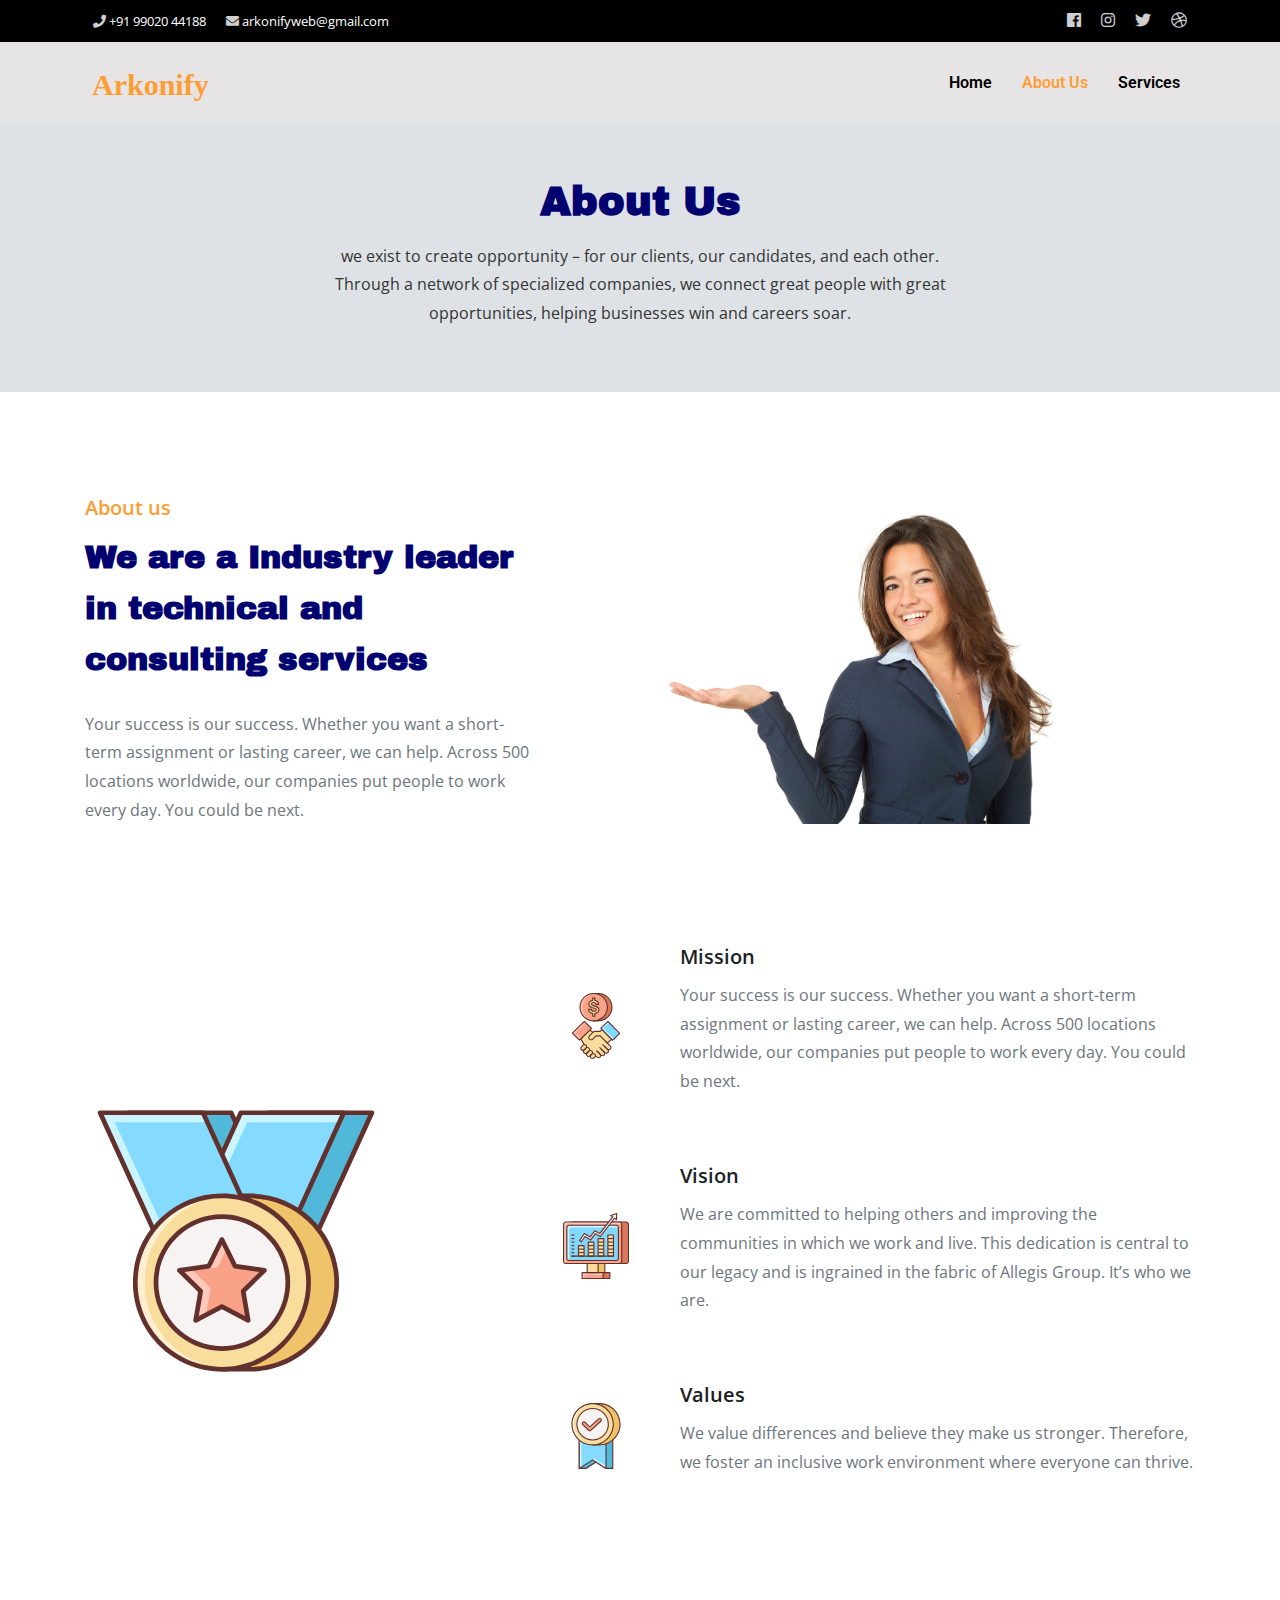
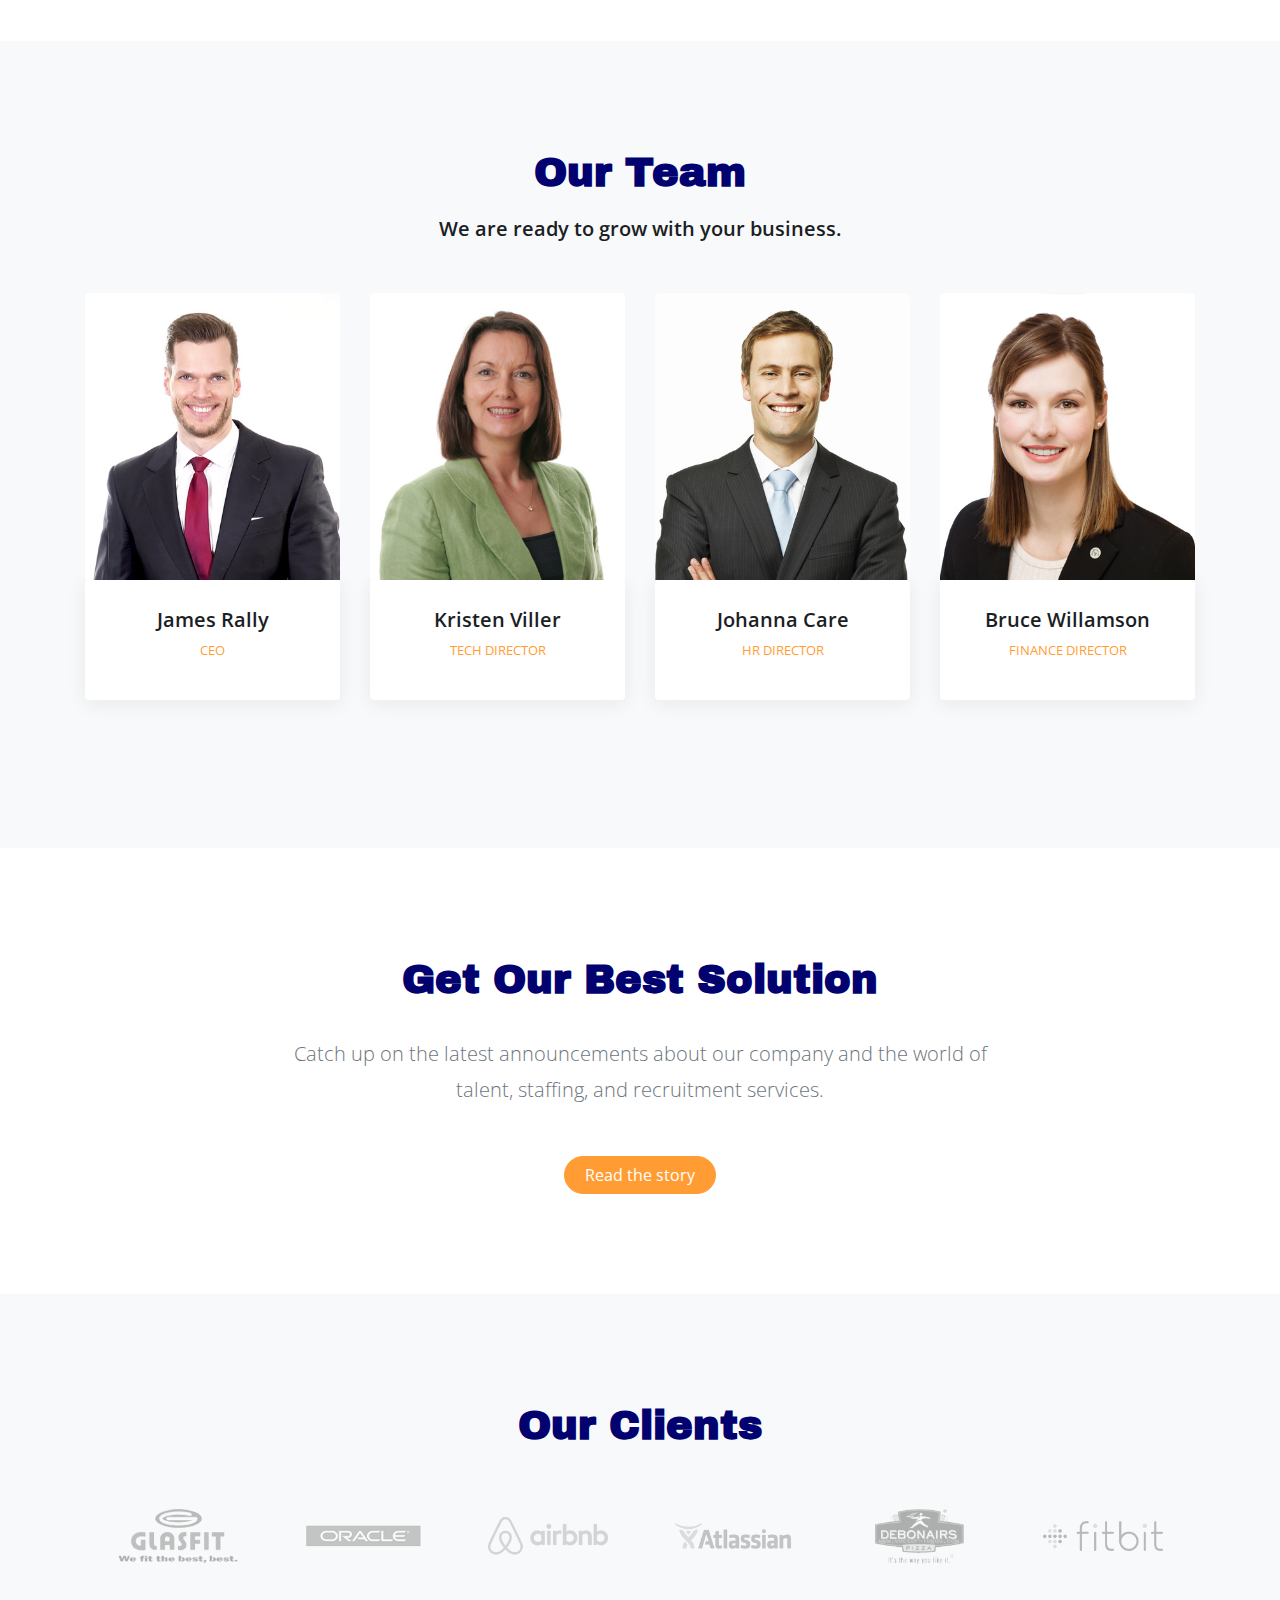
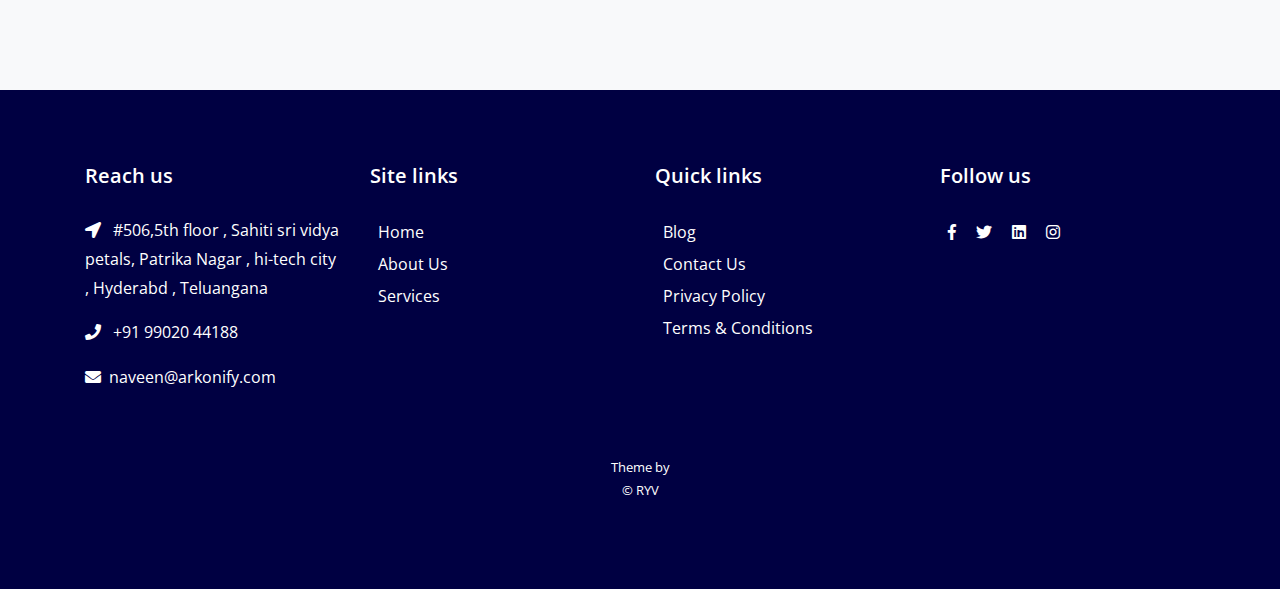
==== about.html @ dc8c07f8 "first-check-DNS" ====
<!DOCTYPE html>
<html lang="en" class="no-js"> 
  <head>
    <title>Arkonify</title>


    <!-- Meta -->
    <meta charset="utf-8"/>
    <meta name="viewport" content="width=device-width, initial-scale=1, shrink-to-fit=no">
    <meta http-equiv="x-ua-compatible" content="ie=edge">

    <!-- Favicon -->
    <link rel="shortcut icon" href="favicon.ico" type="image/x-icon"> 

    <!-- Styles -->
    <link rel="stylesheet" type="text/css" href="assets/vendors/bootstrap/css/bootstrap.min.css"> 
    <link rel="stylesheet" type="text/css" href="assets/vendors/font-awesome/css/fontawesome-all.min.css">
    <link rel="stylesheet" type="text/css" href="assets/vendors/slick-carousel/slick.css">  
	<link href="assets/vendors/ace-responsive-menu/ace-responsive-menu.css" rel="stylesheet" type="text/css" />
	<link href="assets/vendors/aos/aos.css" rel="stylesheet">
	<link rel="stylesheet" type="text/css" href="assets/css/theme.css">
    <link rel="stylesheet" type="text/css" href="assets/css/styles.css">
  </head> 

  <body>
   <div class="hidden-xs hidden-sm nav-top bg-primary py-2">
        <div class="container">
          <div class="row">
            <div class="col-sm-6">
              <div class="nav-top-contact">
                <!-- Social links -->
                <ul class="list-inline text-center text-md-left mb-0">
                  <li class="list-inline-item mx-2" ><i class="fa fa-phone"></i> +91 99020 44188</li>
                  <li class="list-inline-item mx-2" ><i class="fa fa-envelope" aria-hidden="true"></i> arkonifyweb@gmail.com</li>
                </ul>
              </div>
            </div>
            <div class="col-sm-6 text-right">
                 <ul class="list-inline text-center text-md-right mb-0">
				  <li class="list-inline-item mx-2" data-toggle="tooltip" data-placement="top" title="Facebook">
					<a target="_blank" href="https://www.facebook.com">
					  <i class="fab fa-facebook"></i>
					</a>
				  </li>
				  <li class="list-inline-item mx-2" data-toggle="tooltip" data-placement="top" title="Instagram">
					<a target="_blank" href="https://www.instagram.com">
					  <i class="fab fa-instagram"></i>
					</a>
				  </li>
				  <li class="list-inline-item mx-2" data-toggle="tooltip" data-placement="top" title="Twitter">
					<a target="_blank" href="https://twitter.com">
					  <i class="fab fa-twitter"></i>
					</a>
				  </li>
				  <li class="list-inline-item mx-2" data-toggle="tooltip" data-placement="top" title="Dribbble">
					<a target="_blank" href="https://dribbble.com">
					  <i class="fab fa-dribbble"></i>
					</a>
				  </li>
				</ul>
            </div>
          </div>
        </div>
      </div>
    <!-- Header -->
    <header class="main-header"> 
	<div class="container">
			<div class="logo">
					<a href="index.html">
						 <h2><span>Arkonify</span></h2>
					  </a>
				</div> 
			 <!-- Navbar --> 
				<nav class="mainNav">
				<!-- Menu Toggle btn-->
				<div class="menu-toggle">
					<h3>Menu</h3>
					<button type="button" id="menu-btn">
						<span class="icon-bar"></span>
						<span class="icon-bar"></span>
						<span class="icon-bar"></span>
					</button>
				</div>
				<!-- Responsive Menu Structure-->
				<!--Note: declare the Menu style in the data-menu-style="horizontal" (options: horizontal, vertical, accordion) -->
				<ul id="respMenu" class="ace-responsive-menu" data-menu-style="horizontal">
					 <li class="active">
						<a href="index.html"> 
							<span class="title">Home</span>
						</a>
					</li>
					 <li class="menu-active">
						<a href="about.html" class="active"> 
							<span class="title">About Us</span>
						</a>
					</li>
					 <li>
						<a href="services.html"> 
							<span class="title">Services</span>
						</a>
					</li>
					
					
				</ul>
				</nav>   
				</div>
    </header> 
	  <section class="wt-section bg-gray text-center inner-page-header"> 
			<div class="container">
				<div class="row justify-content-md-center align-items-center text-white py-4 py-lg-5">
					<div class="col-md-7">
						<div class="text-center">
							<h1 class="display-sm-4 display-lg-3">About Us</h1> 
							<p class="sub-text">we exist to create opportunity – for our clients, our candidates, and each other. Through a network of specialized companies, we connect great people with great opportunities, helping businesses win and careers soar.</p>
					  </div>
					</div>
				</div>
			</div>
		</section>
    <main role="main"> 
  <div class="wt-section pb-0">
    <div class="container">
        <div class="row justify-content-between align-items-center">
            <div class="col-md-5">
                <h5 class="text-primary">About us</h5>
                <h2 class="mb-4">We are a Industry leader in technical and consulting services</h2>
                <p class="text-muted">Your success is our success. Whether you want a short-term assignment or lasting career, we can help. Across 500 locations worldwide, our companies put people to work every day. You could be next.</p>
            </div>
            <div class="col-md-6">
                <img src="assets/img/intro/img-woman-1.jpg" class="w-75" alt="">
            </div>
        </div>
    </div>
</div> 
	  
     <section class="wt-section">
    <div class="container"> 
        <div class="row justify-content-md-between align-items-center">
		
            <div class="col-md-4 text-center"> 
				  <img src="assets/img/services/7.svg" class="w-100 text-dark pr-5" width="80px" alt=""/>
            </div>
            <div class="col-md-7">
				 <div class="row"> 
					<div class="col-md-12">
						<div class="d-flex mb-md-5 rounded-md justify-content-md-between align-items-center">
							  <img src="assets/img/services/4.svg" class="display-4 text-dark pr-5" width="120px" alt=""/>
							<div>
								<h5 class="mb-2">Mission</h5>
								<p class="text-muted">Your success is our success. Whether you want a short-term assignment or lasting career, we can help. Across 500 locations worldwide, our companies put people to work every day. You could be next.</p> 
							</div>
						</div>
					</div>
					<div class="col-md-12">
						<div class="d-flex mb-md-5 rounded-md justify-content-md-between align-items-center">
							 <img src="assets/img/services/6.svg" class="display-4 text-dark pr-5" width="120px" alt=""/>
							<div>
								<h5 class="mb-2">Vision</h5>
								<p class="text-muted">We are committed to helping others and improving the communities in which we work and live. This dedication is central to our legacy and is ingrained in the fabric of Allegis Group. It’s who we are.</p> 
							</div>
						</div>
					</div> 
					<div class="col-md-12">
						<div class="d-flex mb-md-5 rounded-md justify-content-md-between align-items-center">
							 <img src="assets/img/services/3.svg" class="display-4 text-dark pr-5" width="120px" alt=""/>
							<div>
								<h5 class="mb-2">Values</h5>
								<p class="text-muted">We value differences and believe they make us stronger. Therefore, we foster an inclusive work environment where everyone can thrive.</p> 
							</div>
						</div>
					</div> 
				  </div>
            </div>
        </div>
    </div>
</section>
 
      <section class="bg-light wt-section">
        <div class="container">
          <header class="text-center w-md-50 mx-auto mb-5">
            <h2 class="h1">Our Team</h2>
            <p class="h5">We are ready to grow with your business.</p>
          </header>
 
          <div class="row">
            <div class="col-lg-3 col-sm-6 mb-5"> 
              <figure>
                <img class="w-100 rounded-top" src="assets/img/team/img1.jpg" alt="Image Description"> 
                <div class="wt-box-shadow-sm bg-white text-center rounded p-4">
                  <div class="mb-3">
                    <h5 class="mb-1">James Rally</h5>
                    <small class="d-block font-style-normal text-uppercase text-primary wt-letter-spacing-xs">CEO</small>
                  </div>
                </div> 
              </figure> 
            </div>

            <div class="col-lg-3 col-sm-6 mb-5"> 
              <figure>
                <img class="w-100 rounded-top" src="assets/img/team/img2.jpg" alt="Image Description"> 
                <div class="wt-box-shadow-sm bg-white text-center rounded p-4">
                  <div class="mb-3">
                    <h5 class="mb-1">Kristen Viller</h5>
                    <small class="d-block font-style-normal text-uppercase text-primary wt-letter-spacing-xs">Tech Director</small>
                  </div>
                </div> 
              </figure> 
            </div>

            <div class="col-lg-3 col-sm-6 mb-5"> 
              <figure>
                <img class="w-100 rounded-top" src="assets/img/team/img3.jpg" alt="Image Description">
 
                <div class="wt-box-shadow-sm bg-white text-center rounded p-4">
                  <div class="mb-3">
                    <h5 class="mb-1">Johanna Care</h5>
                    <small class="d-block font-style-normal text-uppercase text-primary wt-letter-spacing-xs">HR Director</small>
                  </div>
                </div> 
              </figure> 
            </div>

            <div class="col-lg-3 col-sm-6 mb-5"> 
              <figure>
                <img class="w-100 rounded-top" src="assets/img/team/img4.jpg" alt="Image Description"> 
                <div class="wt-box-shadow-sm bg-white text-center rounded p-4">
                  <div class="mb-3">
                    <h5 class="mb-1">Bruce Willamson</h5>
                    <small class="d-block font-style-normal text-uppercase text-primary wt-letter-spacing-xs">Finance Director</small>
                  </div>
                </div> 
              </figure> 
            </div>
          </div> 
        </div>
      </section> 
     <section class="wt-section">
    <div class="container">
        <div class="row justify-content-md-center text-center">
            <div class="col-md-8">
                <h1 class="mb-md-4">Get Our Best Solution</h1>
                <p class="lead text-muted">Catch up on the latest announcements about our company and the world of talent, staffing, and recruitment services.
                </p>

                <div class="mt-md-5">
                    <a href="#" class="btn btn-primary btn-pill btn-theme">Read the story</a>
                </div>
            </div>
        </div>
    </div>
</section> 
      <section class="wt-section bg-light">
        <div class="container">
          <header class="text-center w-md-50 mx-auto mb-5">
            <h2 class="h1 mb-0">Our Clients</h2>
          </header>

          <div class="js-clients wt-clients mb-4">
            <div>
              <img class="wt-clients__image" src="assets/img/clients/img1.png" alt="Image Description">
            </div>
            <div>
              <img class="wt-clients__image" src="assets/img/clients/img2.png" alt="Image Description">
            </div>
            <div>
              <img class="wt-clients__image" src="assets/img/clients/img3.png" alt="Image Description">
            </div>
            <div>
              <img class="wt-clients__image" src="assets/img/clients/img4.png" alt="Image Description">
            </div>
            <div>
              <img class="wt-clients__image" src="assets/img/clients/img5.png" alt="Image Description">
            </div>
            <div>
              <img class="wt-clients__image" src="assets/img/clients/img6.png" alt="Image Description">
            </div>
            <div>
              <img class="wt-clients__image" src="assets/img/clients/img7.png" alt="Image Description">
            </div>
            <div>
              <img class="wt-clients__image" src="assets/img/clients/img8.png" alt="Image Description">
            </div>
          </div>
        </div>
      </section> 
    </main>

  
    <!-- Footer --> 
<footer class="wt-section bg-dark main-footer">
<div class="container">
<div class="row">
<div class=" col-sm-4 col-md col-sm-4 col-12 col mb-4">
<h5 class="mb-4">Reach us</h5>
 
<p><i class="fa fa-location-arrow mr-2"></i> #506,5th floor , Sahiti sri vidya petals, Patrika Nagar , hi-tech city , Hyderabd , Teluangana </p>
<p><i class="fa fa-phone mr-2"></i>  +91 99020 44188  </p>
<p><i class="fa fa fa-envelope mr-2"></i>naveen@arkonify.com </p>


</div>


<div class="col-sm-4 col-md  col-6 col mb-4">
<h5 class="mb-4">Site links</h5>

<ul class="list-inline">
<li class="list-block-item mx-2"><a href="#">Home</a></li>
<li class="list-block-item mx-2"><a href="#">About Us</a></li>
<li class="list-block-item mx-2"><a href="#">Services</a></li>
</ul>

</div>


<div class="col-sm-4 col-md  col-6 col mb-4">
<h5 class="mb-4">Quick links</h5>

<ul class="list-inline">
<li class="list-block-item mx-2"><a href="#">Blog</a></li>
<li class="list-block-item mx-2"><a href="#">Contact Us</a></li>
<li class="list-block-item mx-2"><a href="#">Privacy Policy</a></li>
<li class="list-block-item mx-2"><a href="#">Terms & Conditions</a></li>
</ul>

</div>


<div class="col-sm-4 col-md  col-12 col mb-4">
<h5 class="mb-4">Follow us</h5>
<ul class="social_footer_ul list-inline text-left mb-0">
<li class="list-inline-item mx-2"><a href="#"><i class="fab fa-facebook-f"></i></a></li>
<li class="list-inline-item mx-2"><a href="#"><i class="fab fa-twitter"></i></a></li>
<li class="list-inline-item mx-2"><a href="#"><i class="fab fa-linkedin"></i></a></li>
<li class="list-inline-item mx-2"><a href="#"><i class="fab fa-instagram"></i></a></li>
</ul>
</div>
</div>
<div class="row">
<div class="col-md-12 pt-4"> 

<p class="text-center copyrights"><a class="text-white" href="https://yadhuvarshini.wordpress.com">Theme</a> by  <br>© RYV</p>
</div>
</div> 
</div> 
</footer>
    <!-- End Footer --> 
	
    <!-- JS Script Files -->
    <!-- Global Vendor -->
    <script src="assets/vendors/jquery.min.js"></script>
    <script src="assets/vendors/jquery.migrate.min.js"></script>
    <script src="assets/vendors/popper.min.js"></script>
    <script src="assets/vendors/bootstrap/js/bootstrap.min.js"></script>
	<script src="assets/vendors/aos/aos.js"></script>

    <!-- Components Vendor  --> 
    <script src="assets/vendors/slick-carousel/slick.min.js"></script>
	   <script src="assets/vendors/ace-responsive-menu/ace-responsive-menu.js"></script>

    <!--Plugin Initialize-->
    <script src="assets/js/global.js"></script> 
    <script src="assets/vendors/carousel.js"></script>
	
    <!-- END JAVASCRIPTS -->
  </body> 
</html>
---- assets/vendors/ace-responsive-menu/ace-responsive-menu.css ----
/* 
Ace Responsive Menu Plugin
Version: 1.0
Author: Samson Onna
E-mail: samson3d@gmail.com
----------------------------------------*/
/* Import Fonts
----------------------------------------*/
@import url(http://fonts.googleapis.com/css?family=Roboto);

/* Ace Responsive Menu
----------------------------------------*/
a {
    text-shadow: none;
    color: #0d638f;
}
ul {
    margin: 0px;
    padding: 0px;
}
.ace-responsive-menu {
    list-style: none;
    margin: 0;
    padding: 0;
    background: #333;
    float:left;
    width:100%;
    font-family: 'Roboto', sans-serif;
    /* border-bottom: 3px solid #FD5025; */
}
.ace-responsive-menu li{
    list-style: none;
}
.ace-responsive-menu li ul {
    display:none;
}
.ace-responsive-menu > li {
    display: block;
    margin: 0;
    padding: 0;
    border: 0px;
    float: left;
}
.ace-responsive-menu li a {
        color:#c0c0c0;
}
.ace-responsive-menu > li > a {
    display: block;
    position: relative;
    margin: 0;
    border: 0px;
    padding: 18px 20px 18px 12px;
    text-decoration: none;
    font-size: 15px;
    font-weight: 300;
    color: #c0c0c0;
}
.ace-responsive-menu li a i {
    padding-right: 5px;
    color: #FF5737;
}
.ace-responsive-menu > li > a i {
    font-size: 16px;
    text-shadow: none;
    color: #FF5737;
}
.ace-responsive-menu li ul.sub-menu li a i {
    padding-right: 10px;
}
.ace-responsive-menu li.menu-active > a {
    background: #272727;
    color:#fff;
}
.ace-responsive-menu li .menu-active {
    position: relative;
}
.ace-responsive-menu > li > a > .arrow:before {  
    margin-left: 15px;
    display: inline;
    font-size: 16px;
    font-family: FontAwesome;
    height: auto;
    content: " \276F";
    font-weight: 300;
    text-shadow: none;
    width: 10px;
    display: inline-block;
	transform: rotate(90deg);
}
.ace-responsive-menu li ul.sub-menu li > a > .arrow:before {
    content: "\f105" !important;
}
.ace-responsive-menu > li > ul.sub-menu {
    display: none;
    list-style: none;
    clear: both;
    margin: 0;
    position: absolute;
    z-index: 999;
}
.ace-responsive-menu li ul.sub-menu {
    background: #333;
}
.ace-responsive-menu li ul.sub-menu > li {
    width: 185px;
}
.ace-responsive-menu li ul.sub-menu li a {
    display: block;
    margin: 0px 0px;
    padding: 12px 20px 12px 15px;
    text-decoration: none;
    font-size: 13px;
    font-weight: normal;
    background: none;
}
.ace-responsive-menu > li > ul.sub-menu > li {
    position: relative;
}
.ace-responsive-menu > li > ul.sub-menu > li ul.sub-menu {
    position: absolute;
    left: 185px;
    top: 0px;
    display: none;
    list-style: none;
}
.ace-responsive-menu > li > ul.sub-menu > li ul.sub-menu > li ul.sub-menu {
    position: absolute;
    left: 185px;
    top: 0px;
    display: none;
    list-style: none;
}
.ace-responsive-menu > li > ul.sub-menu li > a > .arrow:before {
    float: right;
    margin-top: 1px;
    margin-right: 0px;
    display: inline;
    font-size: 16px;
    font-family: FontAwesome;
    height: auto;
    content: "\f104";
    font-weight: 300;
    text-shadow: none;
}

/* Menu Toggle Btn
----------------------------------------*/
.menu-toggle {
    display: none;
    float: left;
    width: 100%;
    background: #333;
}
.menu-toggle h3 {
    float: left;
    color: #FFF;
    padding: 0px 10px;
    font-weight: 600;
    font-size: 16px;
}
.menu-toggle .icon-bar {
    display: block !important;
    width: 18px;
    height: 2px;
    background-color: #F5F5F5 !important;
    -webkit-border-radius: 1px;
    -moz-border-radius: 1px;
    border-radius: 1px;
    -webkit-box-shadow: 0 1px 0 rgba(0, 0, 0, 0.25);
    -moz-box-shadow: 0 1px 0 rgba(0, 0, 0, 0.25);
    box-shadow: 0 1px 0 rgba(0, 0, 0, 0.25);
    margin: 3px;
}
.menu-toggle .icon-bar:hover {
    background-color: #F5F5F5 !important;
}
.menu-toggle #menu-btn {
    float: right;
    background: #202020;
    border: 1px solid #0C0C0C;
    padding: 8px;
    border-radius: 5px;
    cursor: pointer;
    margin: 10px;
}
.hide-menu {
    display: none;
}


/* Accordion Menu Styles
----------------------------------------*/

ul[data-menu-style="accordion"] {
    width: 250px;
}
ul[data-menu-style="accordion"] > li {    
    display: block;
    margin: 0;
    padding: 0;
    border: 0px;
    float: none !important;
}
ul[data-menu-style="accordion"] > li:first-child {
    border-top: 2px solid #FD5025;
}
ul[data-menu-style="accordion"] li ul.sub-menu > li {
    width: 100%;
}
ul[data-menu-style="accordion"] > li > a > .arrow:before {
    float: right;
    content: "\f105";
}
ul[data-menu-style="accordion"] li.menu-active > a > .arrow:before {
    content: "\f107" !important;
}
ul[data-menu-style="accordion"] > li > ul.sub-menu {
    position: static;
}
ul[data-menu-style="accordion"] > li > a i {
    padding-right: 10px;
    color: #FF5737;
}
ul[data-menu-style="accordion"] > li > ul.sub-menu > li ul.sub-menu {
    position: static;
}
ul[data-menu-style="accordion"] > li > ul.sub-menu > li ul.sub-menu > li ul.sub-menu {
    position: static;
}
ul[data-menu-style="accordion"] > li {
    border-bottom: 1px solid #242424;
}
ul[data-menu-style="accordion"] li a:hover {
    background: #272727 !important;
}
ul[data-menu-style="accordion"] ul.sub-menu li.menu-active > a > .arrow:before {
    content: "\f107" !important;
}

/* Vertical Menu Styles
----------------------------------------*/

ul[data-menu-style="vertical"] {
    width: 200px;
}
ul[data-menu-style="vertical"] > li {
    float: none;
}
ul[data-menu-style="vertical"] > li:first-child {
    border-top: 2px solid #FD5025;
}
ul[data-menu-style="vertical"] li ul.sub-menu > li {
    width: 100%;
}
ul[data-menu-style="vertical"] > li > a > .arrow:before {
    float: right;
    content: "\f105";
}
ul[data-menu-style="vertical"] > li.menu-active {
position:relative;
}
ul[data-menu-style="vertical"] > li > ul.sub-menu {
    position: absolute;
    left:200px;
    top:0px;
    width:200px;
}
ul[data-menu-style="vertical"] > li > a i {
    padding-right: 10px;
    color: #FF5737;
}
ul[data-menu-style="vertical"]> li > ul.sub-menu > li ul.sub-menu {
    position: absolute;
    width:200px;
    left: 200px;
}
ul[data-menu-style="vertical"] > li > ul.sub-menu > li ul.sub-menu > li ul.sub-menu {
    position: absolute;
    width:200px;
    left: 200px;
}
ul[data-menu-style="vertical"] > li {
    border-bottom: 1px solid #242424;
}
ul[data-menu-style="vertical"] li a:hover {
    background: #272727 !important;
}

/* Responsive Menu Styles
----------------------------------------*/
/*Note: change the max-width asper your requirment and change the same in aceResponsiveMenu({resizeWidth: "768" }) function*/

@media screen and (max-width: 768px) {
    .demo {
		width:96%;
		padding:2%;
    }
    ul[data-menu-style="vertical"] , ul[data-menu-style="accordion"],
    ul[data-menu-style="vertical"] li ul.sub-menu {
        width: 100% !important;
    } 
    .ace-responsive-menu {
        float: left;
        width:100%;
    }
    .ace-responsive-menu > li {
        border-bottom: 1px solid #242424;
       float: none;
    }   
    .ace-responsive-menu li a:hover {
        background: #272727 !important;
    }
    .ace-responsive-menu > li:first-child {
        border-top: 2px solid #FD5025;
    }    
    .ace-responsive-menu > li > a i {
        padding-right: 10px;
        color: #FF5737;
    }
    .ace-responsive-menu > li > a > .arrow:before {
        float: right;
         content: " \276F";
		font-weight: 300;
		text-shadow: none;
		width: 10px;
		display: inline-block;
		transform: rotate(90deg);
    }
    li.menu-active > a > .arrow:before {
    content: " \276F";
    font-weight: 300;
    text-shadow: none;
    width: 10px;
    display: inline-block;
	transform: rotate(90deg);
    }
    .ace-responsive-menu li ul.sub-menu > li {
        width: 100%;
    }
    .ace-responsive-menu li ul.sub-menu li ul.sub-menu li a
        {
        padding-left: 30px;
    }  
    .ace-responsive-menu li ul.sub-menu li ul.sub-menu li ul.sub-menu li a 
       {
        padding-left: 50px;
    }  
    .ace-responsive-menu > li > ul.sub-menu {
        position: static;
    }
    .ace-responsive-menu > li > ul.sub-menu > li ul.sub-menu {
        position: static;
    }
    .ace-responsive-menu > li > ul.sub-menu > li ul.sub-menu > li ul.sub-menu {
        position: static;
    }
    .ace-responsive-menu li ul.sub-menu li.menu-active > a > .arrow:before {
          content: " \276F";
    font-weight: 300;
    text-shadow: none;
    width: 10px;
    display: inline-block;
	transform: rotate(90deg);
    }
}
---- assets/css/theme.css ----
@import url('https://fonts.googleapis.com/css?family=Open+Sans&display=swap');
@import url('https://fonts.googleapis.com/css?family=Arvo&display=swap'); 

h1, h2{ 
	font-family: 'Arvo', serif; 
	font-weight:bolder;
}

html {
  font-size: 1rem;
}

body {
  font-weight: 400;
  font-size: 1rem;
  font-family: "Open Sans", sans-serif;
  line-height: 1.6;
  color: #1b1e24;
  -webkit-font-smoothing: antialiased;
  -moz-osx-font-smoothing: grayscale;
  -moz-font-feature-settings: "liga", "kern";
  text-rendering: optimizelegibility;
}

a {
  color: #007bff;
}

a:hover {
  color: #007bff;
}

a:focus {
  outline: none;
}

p {
  line-height: 1.8;
}

figure {
  margin-bottom: 0;
}

hr {
  border-color: #e6e7e9;
}

[role=button] {
  cursor: pointer;
}

/*------------------------------------
  Headings
------------------------------------*/
.h1, .h2, .h3, .h4, .h5, .h6, .h7,
h1, h2, h3, h4, h5, h6 {
  line-height: 1.6;
  font-weight:600;
}

/*------------------------------------
  Highlight Color
------------------------------------*/
::-moz-selection {
  color: #fff;
  background-color: #007bff;
}

::selection {
  color: #fff;
  background-color: #007bff;
}

.bg-primary ::-moz-selection {
  color: #007bff;
  background-color: #fff;
}

.bg-primary ::selection {
  color: #007bff;
  background-color: #fff;
}
 
header.main-header {
    background: rgb(230, 228, 228);
    float: left;
    width: 100%;
    position:relative;
}

.logo{
	float:left;
	font-size: 30px;
    color: #222;
}
.mainNav{
	float:right;
	display:inline-block;
}
.mainNav ul{
	background:transparent;
	margin-bottom: -1px;
}
.mainNav ul li a{
	color: #000;
	display: block;
	font-size: 16px;
	padding: 31px 15px;
	text-transform: capitalize;
	font-weight: 600;
	line-height: normal;
}
.mainNav li a:hover, .mainNav li.menu-active > a {
    background: transparent;
    color: #ff9d34;
}
.mainNav li ul.sub-menu {
    background: #014073;
}
.mainNav li ul.sub-menu li a {
    display: block;
    margin: 0px 0px;
    padding: 14px 16px;
    text-decoration: none;
    font-size: 16px;
    font-weight: normal;
    background: none;
}
.menu-toggle{ 
	background: none;
	float:right;
	    margin: 15px 0;
			padding:0;
}
.menu-toggle h3{
	display:none !important;
	background: none;
}
.menu-toggle #menu-btn{

}
.mainNav ul li a ul li a {
    color: #333;
    display: block;
    font-size: 15px;
    padding: 13px 15px;
    text-transform: capitalize;
    font-weight: 600;
}
.main-footer{
	padding:70px 0 !important;
	background-color: #000042 !important;
	color: #fff;
}
.menu-toggle #menu-btn {
    float: right;
    background: transparent;
    border: 0;
    padding: 8px;
    border-radius: 5px;
    cursor: pointer;
    margin: 10px;
}
@media screen and (max-width: 768px){
.ace-responsive-menu > li:first-child {
    border-top: 0;
}
.mainNav ul li a{
    font-size: 14px;
    padding: 12px 24px;
}
.ace-responsive-menu {
    float: left;
    width: 100%;
    position: absolute;
    top: 83px;
    left: 0;
    right: 0;
    background: #014073 !important;
    z-index: 999;
}
.ace-responsive-menu > li {
    border-bottom: 0;
    float: none;
}
}
/*----------------------------------
  Alerts
------------------------------------*/
.alert_icon {
  font-size: 1.25rem;
}
.alert_close {
  padding: 0;
  line-height: 1.3;
  opacity: .7;
  background: none;
  border: none;
  cursor: pointer;
  font-size: 1.625rem;
  transition: all .3s;
}
.alert_close-light {
  color: #fff;
}
.alert_close-dark {
  color: #1b1e24;
}
.alert_close:hover {
  opacity: 1;
}
.alert_close:focus {
  outline: 0 none;
  box-shadow: none;
}

/*----------------------------------
  Background Arrow
------------------------------------*/
.wt-bg-arrow-wrapper {
  position: relative;
}

.wt-bg-arrow-bottom::before {
  position: absolute;
  content: "";
  left: 50%;
  margin-left: -20px;
  bottom: -25px;
  border-style: solid;
  border-width: 25px 20px 0 20px;
  border-color: #fff transparent transparent transparent;
  z-index: 3;
}
img.wt-block-image {
    -o-object-fit: cover;  
    object-fit: cover;
} 
.wt-block-image:not([class*=absolute]) {
    position: absolute;
}
.wt-block-image {
    z-index: 0;
    top: 0;
    left: 0;
    width: 100%;
    height: 100%;
	 position: absolute;
	     background-size: cover;
}
.bg-overlay, .hero-img {
    position: absolute;
    top: 0;
    right: 0;
    bottom: 0;
    left: 0;
}
.hero-img {
    background-repeat: no-repeat;
    background-position: 50%;
    background-size: cover;
}

.inner-page{
    background: #006bdf;
}
footer{
	color:#bdbdbd;
}
footer a{
	color:#8e8e8e;
}
.btn-outline-dark {
    color: #6f7173;
    border-color: #b8b8b8;
}
/*----------------------------------
  Avatars
------------------------------------*/
.wt-avatar {
  border: solid 3px #fff;
}

/*----------------------------------
  Border Radius
------------------------------------*/
.rounded-md {
  border-radius: .625rem;
}

/*----------------------------------
  Buttons
------------------------------------*/
.btn {
  cursor: pointer;
  transition: .2s ease;
}

.btn.focus,
.btn:focus .btn.active:focus, .btn:active:focus {
  outline: 0 none;
  box-shadow: none;
  border-color: transparent;
}

.btn-circle {
  border-radius: 100%;
  padding: 0;
  width: 2.625rem;
  height: 2.625rem;
  line-height: 2.625rem;
}

.btn-circle.btn-sm {
  width: 1.9375rem;
  height: 1.9375rem;
  line-height: 1.9375rem;
}

.btn-circle.btn-lg {
  width: 3.25rem;
  height: 3.25rem;
  line-height: 3.25rem;
}

.btn-pill {
  border-radius: 6.25rem;
  padding-left: 1.25rem;
  padding-right: 1.25rem;
}

.btn-pill.btn-sm {
  padding-left: 0.9375rem;
  padding-right: 0.9375rem;
}

.btn-pill.btn-lg {
  padding-left: 1.5625rem;
  padding-right: 1.5625rem;
}

.btn-link {
  color: #007bff;
}

.btn-link:hover {
  color: #007bff;
}

/*----------------------------------
  Carousell
------------------------------------*/
.carousel-control-size {
  font-size: 2rem;
}

/*----------------------------------
  Forms
------------------------------------*/
/* Form Lable States */
.is-valid .form-label-text {
  color: #0dd157;
}

.is-invalid .form-label-text {
  color: #fb4143;
}

.is-disabled .form-label-text {
  color: #8f95a0;
}

/* Form Pilled Shape */
.form--pill {
  border-radius: 6.25rem;
  padding-left: 1rem;
  padding-right: 1rem;
}

/* Forms Icon */
.form-icon-wrapper {
  position: relative;
  display: block;
}

.form-icon-input-left {
  padding-left: 2.1875rem;
}

.form-icon-input-right {
  padding-right: 2.1875rem;
}

.form-icon {
  position: absolute;
  height: 100%;
  width: 2.5rem;
}

.form-icon--left {
  left: 0;
}

.form-icon--right {
  right: 0;
}

.form-icon__item {
  position: absolute;
  top: 50%;
  left: 50%;
  color: #8f95a0;
  transform: translate(-50%, -50%);
}

/* Form Toggles */
.form-toggle {
  position: relative;
  cursor: pointer;
}

.form-toggle__item {
  display: block;
  padding-left: 1px;
  padding-right: 1px;
  cursor: pointer;
  width: 43px;
  height: 22px;
  font-style: normal;
  font-weight: 700;
  font-size: 9px;
  color: #d5d7dc;
  border: solid 1px #d5d7dc;
  border-radius: 6.25rem;
}

.form-toggle__item i::before, .form-toggle__item i::after {
  content: "";
  display: block;
  position: absolute;
}

.form-toggle__item i::before {
  content: attr(data-uncheck-icon);
  top: 0;
  left: 0;
  width: 100%;
  line-height: 18px;
  text-align: right;
  padding: 2px 7px;
}

.form-toggle__item i::after {
  left: 4px;
  width: 16px;
  height: 16px;
  background-color: #d5d7dc;
  border-radius: 50%;
  transform: translateY(-50%);
  transition: left .2s ease;
}

.form-toggle input[type="checkbox"],
.form-toggle input[type="radio"] {
  position: absolute;
  z-index: -1;
  opacity: 0;
}

.form-toggle input[type="checkbox"]:checked + .form-toggle__item,
.form-toggle input[type="checkbox"]:checked + * .form-toggle__item,
.form-toggle input[type="radio"]:checked + .form-toggle__item,
.form-toggle input[type="radio"]:checked + * .form-toggle__item {
  color: #fff;
  background-color: #007bff;
  border-color: #007bff;
  transition: all .3s ease;
}

.form-toggle input[type="checkbox"]:checked + .form-toggle__item i:before,
.form-toggle input[type="checkbox"]:checked + * .form-toggle__item i:before,
.form-toggle input[type="radio"]:checked + .form-toggle__item i:before,
.form-toggle input[type="radio"]:checked + * .form-toggle__item i:before {
  content: attr(data-check-icon);
  text-align: left;
}

.form-toggle input[type="checkbox"]:checked + .form-toggle__item i::after,
.form-toggle input[type="checkbox"]:checked + * .form-toggle__item i::after,
.form-toggle input[type="radio"]:checked + .form-toggle__item i::after,
.form-toggle input[type="radio"]:checked + * .form-toggle__item i::after {
  left: calc(100% - 19px);
  background-color: #fff;
}

.is-valid .form-toggle__item {
  color: #0dd157;
  border: solid 1px #0dd157;
}

.is-valid .form-toggle__item i::after {
  background-color: #0dd157;
}

.is-valid .form-toggle input[type="checkbox"]:checked + .form-toggle__item,
.is-valid .form-toggle input[type="checkbox"]:checked + * .form-toggle__item,
.is-valid .form-toggle input[type="radio"]:checked + .form-toggle__item,
.is-valid .form-toggle input[type="radio"]:checked + * .form-toggle__item {
  background-color: #0dd157;
  border-color: #0dd157;
}

.is-invalid .form-toggle__item {
  color: #fb4143;
  border: solid 1px #fb4143;
}

.is-invalid .form-toggle__item i::after {
  background-color: #fb4143;
}

.is-invalid .form-toggle input[type="checkbox"]:checked + .form-toggle__item,
.is-invalid .form-toggle input[type="checkbox"]:checked + * .form-toggle__item,
.is-invalid .form-toggle input[type="radio"]:checked + .form-toggle__item,
.is-invalid .form-toggle input[type="radio"]:checked + * .form-toggle__item {
  background-color: #fb4143;
  border-color: #fb4143;
}

.is-disabled .form-toggle__item {
  color: #e6e7e9;
  border: solid 1px #e6e7e9;
}

.is-disabled .form-toggle__item i::after {
  background-color: #e6e7e9;
}

.is-disabled .form-toggle input[type="checkbox"]:checked + .form-toggle__item,
.is-disabled .form-toggle input[type="checkbox"]:checked + * .form-toggle__item,
.is-disabled .form-toggle input[type="radio"]:checked + .form-toggle__item,
.is-disabled .form-toggle input[type="radio"]:checked + * .form-toggle__item {
  background-color: #e6e7e9;
  border-color: #e6e7e9;
}

/* Bootstrap's Custom Controls */
.custom-control-input.is-valid:checked ~ .custom-control-label::before {
  background-color: #0dd157;
}

.custom-control-input.is-invalid:checked ~ .custom-control-label::before {
  background-color: #fb4143;
}

.custom-control-input:disabled:checked ~ .custom-control-label::before {
  background-color: #d5d7dc;
}

/*----------------------------------
  Modals
------------------------------------*/
.modal-content {
  box-shadow: 0 0.25rem 0.6rem rgba(27, 30, 36, 0.07);
}

@media (min-width: 576px) {
  .modal-content {
    box-shadow: 0 0.5rem 1.625rem rgba(27, 30, 36, 0.07);
  }
}

/*----------------------------------
  Pager
------------------------------------*/
.pager-btn {
  min-width: 7.2rem;
}

.pager-btn.btn-sm {
  min-width: 6.2rem;
}

.pager-btn.btn-lg {
  min-width: 9.4rem;
}

/*----------------------------------
  Popover
------------------------------------*/
.popover {
  box-shadow: 0 0.25rem 0.6rem rgba(27, 30, 36, 0.07);
}

/*----------------------------------
  Progress Bars
------------------------------------*/
.progress--pill {
  border-radius: 6.25rem;
}

.wt-progress-bar-vertical {
  display: flex;
  flex-flow: column nowrap;
  justify-content: flex-end;
  background-color: #faf7fc;
  height: 200px;
}

.wt-progress-bar-vertical__indicator {
  background-color: #007bff;
}

/*----------------------------------
  Tabs
------------------------------------*/
.nav-tabs--v1 .nav-item {
  margin-right: 3px;
}

.nav-tabs--v1 .nav-item:last-child {
  margin-right: 0;
}

.nav-tabs--v1 .nav-link {
  border-top-width: 3px;
}

.nav-tabs--v1 .nav-link:hover, .nav-tabs--v1 .nav-link:focus {
  border-color: transparent;
}

.nav-tabs--v1 .nav-link.active,
.nav-tabs--v1 .nav-item.show .nav-link {
  border-top-color: #007bff;
}

.nav-tabs--v1 .nav-link.active:hover, .nav-tabs--v1 .nav-link.active:focus,
.nav-tabs--v1 .nav-item.show .nav-link:hover,
.nav-tabs--v1 .nav-item.show .nav-link:focus {
  border-left-color: #e6e7e9;
  border-right-color: #e6e7e9;
  border-top-color: #007bff;
}

.tab-content--v1 {
  padding: 1.25rem 1rem;
  margin-top: -1px;
  border: solid 1px #e6e7e9;
  border-bottom-left-radius: 0.25rem;
  border-bottom-right-radius: 0.25rem;
}

.tab-content--v1 p:last-of-type {
  margin-bottom: 0;
}
p.help-block,
p.help-block ul{
    float: left; 
    margin: 0;
    padding: 0;
}
p.help-block li {
    float: left; 
    margin: 0px 0 10px 0;
	font-style:italic;
	font-size:13px;
    list-style:none;
    color:red;
}
/*----------------------------------
  Blockquote-v1
------------------------------------*/
.blockquote-v1 {
  padding: 1.5rem 1.25rem;
  background-color: #f6f9fc;
  font-size: 1.25rem;
  font-weight: 300;
  border-radius: 0.25rem;
  margin-bottom: 1rem;
}

.blockquote-v1--left {
  border-left: solid 0.25rem #007bff;
}

.blockquote-v1--right {
  border-right: solid 0.25rem #007bff;
}

/*----------------------------------
  Blockquote-v2
------------------------------------*/
.wt-blockquote-v2 {
  position: relative;
  background-color: #fff;
  box-shadow: 5px 6px 9px -6px rgba(0, 0, 0, 0.15);
  padding: 1.875rem 1.875rem 1.875rem 3.75rem;
}

.wt-blockquote-v2::before {
  content: "\201C";
  position: absolute;
  width: 3.75rem;
  margin: -1.5625rem 0 0 -2.5rem;
  color: #007bff;
  font-size: 3.75rem;
}

.wt-blockquote-v2::after {
  content: "";
  position: absolute;
  bottom: -1.875rem;
  left: 3.75rem;
  display: block;
  width: 0;
  height: 0;
  border-style: solid;
  border-width: 30px 30px 0 0;
  border-color: #fff transparent transparent transparent;
  filter: drop-shadow(2px 2px 1px rgba(0, 0, 0, 0.1));
}

.wt-blockquote-v2__image {
  width: 3.75rem;
  height: 3.75rem;
}

/*------------------------------------
  Clients
------------------------------------*/
.wt-clients__item {
  border-width: 1px 0 1px 1px;
  border-color: #e6e7e9;
  border-style: solid;
  padding: 3rem 0;
}

.wt-clients__image {
  width: 7.5rem;
  margin-left: auto;
  margin-right: auto;
  filter: url("data:image/svg+xml;utf8,<svg xmlns='http://www.w3.org/2000/svg'><filter id='grayscale'><feColorMatrix type='matrix' values='0.3333 0.3333 0.3333 0 0 0.3333 0.3333 0.3333 0 0 0.3333 0.3333 0.3333 0 0 0 0 0 1 0'/></filter></svg>#grayscale");
  filter: gray;
  -webkit-filter: grayscale(100%);
  opacity: .3;
  transition: all 0.3s ease;
}

.wt-clients__image:hover {
  filter: url("data:image/svg+xml;utf8,<svg xmlns='http://www.w3.org/2000/svg'><filter id='grayscale'><feColorMatrix type='matrix' values='1 0 0 0 0, 0 1 0 0 0, 0 0 1 0 0, 0 0 0 1 0'/></filter></svg>#grayscale");
  -webkit-filter: grayscale(0%);
  opacity: 1;
}

/*------------------------------------
  Mockup (Browser)
------------------------------------*/
.wt-browser-img {
  position: relative;
  top: -7px;
  border-bottom-left-radius: 0.5rem;
  border-bottom-right-radius: 0.5rem;
}

/*------------------------------------
  Device (iPad)
------------------------------------*/
.wt-device {
  position: relative;
  width: 85%;
  z-index: -1;
  margin-bottom: -10rem;
}

.wt-device__item {
  border-radius: 2rem;
  box-shadow: 10px 15px 55px 15px rgba(140, 152, 164, 0.1);
}

/*------------------------------------
  Icon
------------------------------------*/
.wt-icon {
  position: relative;
  z-index: 1;
  line-height: .7;
  display: inline-block;
  vertical-align: middle;
  text-align: center;
  width: 2.25rem;
  height: 2.25rem;
  font-size: 1.125rem;
  border-radius: .25rem;
  transition: .3s ease-in-out;
}

.wt-icon__inner {
  position: absolute;
  top: 50%;
  left: 50%;
  transform: translate(-50%, -50%);
}

.wt-icon__inner-bottom-minus {
  top: 90%;
}

/*------------------------------------
  Icon Sizes
------------------------------------*/
/* Extra Small */
.wt-icon--size--xs {
  width: 1.5rem;
  height: 1.5rem;
  font-size: 0.8125rem;
}

/* Small */
.wt-icon--size--sm {
  width: 2rem;
  height: 2rem;
  font-size: 1rem;
}

/* Large */
.wt-icon--size--lg {
  width: 3.5rem;
  height: 3.5rem;
  font-size: 1.75rem;
}

/* Extra Large */
.wt-icon--size--xl {
  width: 5rem;
  height: 5rem;
  font-size: 2.375rem;
}

/*------------------------------------
  Icon Default Styles
------------------------------------*/
/* primary */
.wt-icon-primary {
  color: color-yiq(#007bff);
  background-color: #007bff;
  border-color: #007bff;
}

.wt-icon-primary[href]:hover {
  color: color-yiq(#441f5d);
  background-color: #441f5d;
  border-color: #3d1b54;
}

.wt-icon-primary.disabled, .wt-icon-primary:disabled {
  background-color: #007bff;
  border-color: #007bff;
}

/* secondary */
.wt-icon-secondary {
  color: color-yiq(#00c9a7);
  background-color: #00c9a7;
  border-color: #00c9a7;
}

.wt-icon-secondary[href]:hover {
  color: color-yiq(#00a387);
  background-color: #00a387;
  border-color: #00967d;
}

.wt-icon-secondary.disabled, .wt-icon-secondary:disabled {
  background-color: #00c9a7;
  border-color: #00c9a7;
}

/* success */
.wt-icon-success {
  color: color-yiq(#0dd157);
  background-color: #0dd157;
  border-color: #0dd157;
}

.wt-icon-success[href]:hover {
  color: color-yiq(#0bad48);
  background-color: #0bad48;
  border-color: #0aa143;
}

.wt-icon-success.disabled, .wt-icon-success:disabled {
  background-color: #0dd157;
  border-color: #0dd157;
}

/* info */
.wt-icon-info {
  color: color-yiq(#2972fa);
  background-color: #2972fa;
  border-color: #2972fa;
}

.wt-icon-info[href]:hover {
  color: color-yiq(#065af7);
  background-color: #065af7;
  border-color: #0555eb;
}

.wt-icon-info.disabled, .wt-icon-info:disabled {
  background-color: #2972fa;
  border-color: #2972fa;
}

/* warning */
.wt-icon-warning {
  color: color-yiq(#fab633);
  background-color: #fab633;
  border-color: #fab633;
}

.wt-icon-warning[href]:hover {
  color: color-yiq(#f9a90e);
  background-color: #f9a90e;
  border-color: #f4a306;
}

.wt-icon-warning.disabled, .wt-icon-warning:disabled {
  background-color: #fab633;
  border-color: #fab633;
}

/* danger */
.wt-icon-danger {
  color: color-yiq(#fb4143);
  background-color: #fb4143;
  border-color: #fb4143;
}

.wt-icon-danger[href]:hover {
  color: color-yiq(#fa1c1e);
  background-color: #fa1c1e;
  border-color: #fa0f12;
}

.wt-icon-danger.disabled, .wt-icon-danger:disabled {
  background-color: #fb4143;
  border-color: #fb4143;
}

/* light */
.wt-icon-light {
  color: color-yiq(#f6f9fc);
  background-color: #f6f9fc;
  border-color: #f6f9fc;
}

.wt-icon-light[href]:hover {
  color: color-yiq(#d9e6f2);
  background-color: #d9e6f2;
  border-color: #d0e0ef;
}

.wt-icon-light.disabled, .wt-icon-light:disabled {
  background-color: #f6f9fc;
  border-color: #f6f9fc;
}

/* dark */
.wt-icon-dark {
  color: color-yiq(#1b1e24);
  background-color: #1b1e24;
  border-color: #1b1e24;
}

.wt-icon-dark[href]:hover {
  color: color-yiq(#0b0c0e);
  background-color: #0b0c0e;
  border-color: #050607;
}

.wt-icon-dark.disabled, .wt-icon-dark:disabled {
  background-color: #1b1e24;
  border-color: #1b1e24;
}

/* white */
.wt-icon-white {
  color: color-yiq(#fff);
  background-color: #fff;
  border-color: #fff;
}

.wt-icon-white[href]:hover {
  color: color-yiq(#ececec);
  background-color: #ececec;
  border-color: #e6e6e6;
}

.wt-icon-white.disabled, .wt-icon-white:disabled {
  background-color: #fff;
  border-color: #fff;
}

/* facebook */
.wt-icon-facebook {
  color: color-yiq(#3b5998);
  background-color: #3b5998;
  border-color: #3b5998;
}

.wt-icon-facebook[href]:hover {
  color: color-yiq(#30497c);
  background-color: #30497c;
  border-color: #2d4373;
}

.wt-icon-facebook.disabled, .wt-icon-facebook:disabled {
  background-color: #3b5998;
  border-color: #3b5998;
}

/* google */
.wt-icon-google {
  color: color-yiq(#d14130);
  background-color: #d14130;
  border-color: #d14130;
}

.wt-icon-google[href]:hover {
  color: color-yiq(#b33628);
  background-color: #b33628;
  border-color: #a93325;
}

.wt-icon-google.disabled, .wt-icon-google:disabled {
  background-color: #d14130;
  border-color: #d14130;
}

/* twitter */
.wt-icon-twitter {
  color: color-yiq(#1da1f2);
  background-color: #1da1f2;
  border-color: #1da1f2;
}

.wt-icon-twitter[href]:hover {
  color: color-yiq(#0d8ddc);
  background-color: #0d8ddc;
  border-color: #0c85d0;
}

.wt-icon-twitter.disabled, .wt-icon-twitter:disabled {
  background-color: #1da1f2;
  border-color: #1da1f2;
}

/* instagram */
.wt-icon-instagram {
  color: color-yiq(#3f729b);
  background-color: #3f729b;
  border-color: #3f729b;
}

.wt-icon-instagram[href]:hover {
  color: color-yiq(#345e80);
  background-color: #345e80;
  border-color: #305777;
}

.wt-icon-instagram.disabled, .wt-icon-instagram:disabled {
  background-color: #3f729b;
  border-color: #3f729b;
}

/* github */
.wt-icon-github {
  color: color-yiq(#24292e);
  background-color: #24292e;
  border-color: #24292e;
}

.wt-icon-github[href]:hover {
  color: color-yiq(#131619);
  background-color: #131619;
  border-color: #0e1011;
}

.wt-icon-github.disabled, .wt-icon-github:disabled {
  background-color: #24292e;
  border-color: #24292e;
}
ul.price-options li{
	line-height:35px;
}
/*------------------------------------
  Icon Block
------------------------------------*/
.wt-icon-block__col {
  padding-top: 4rem;
  padding-bottom: 4rem;
}

.navbar-bg-onscroll.fixed-top {
  background-color: #343a40;
  transition: all .3s ease-out;
      box-shadow: 1px 1px 1px #00000021;
}
.navbar-bg-onscroll.fixed-top {
  background-color: #fff;
  color: #999;
  transition: all .3s ease-out;
}
.navbar-bg-onscroll.fixed-top--fade {
  transition: all .4s ease-out;
}
.navbar-bg-onscroll .nav-link {
    color: #211f1f !important;
}
.navbar-brand b{
	font-family: 'Arvo', serif; 
	     font-size: 24px;
}
.navbar-bg-onscroll .navbar-brand b{
	 color: #007bff!important;
}
/*------------------------------------
  Portfolio
------------------------------------*/
.portfolio-menu{
	text-align:center;
}
.portfolio-menu ul li{
	display:inline-block;
	margin:0;
	list-style:none;
	padding:10px 15px;
	cursor:pointer;
	-webkit-transition:all 05s ease;
	-moz-transition:all 05s ease;
	-ms-transition:all 05s ease;
	-o-transition:all 05s ease;
	transition:all .5s ease;
}

.portfolio-item{
	/*width:100%;*/
}
.portfolio-item .item{ 
	float:left;
	/* margin-bottom:10px; */
}
.portfolio-item .item .portfolio-item-hover{
		opacity:0;
		transition: all .4s ease-out;
		 position: absolute;
  bottom: 0;
  left: 0;
  right: 0;
    height: 100%;
  overflow: hidden;
  padding-left: 0.9375rem;
  padding-right: 0.9375rem;
  padding-top: 0.3125rem;
  padding-bottom: 0.3125rem;
  color: #fff;
  background-color: rgba(36,36,36,.9);
  transition: all .2s ease;
   opacity: 0;
  transition: 0.6s;
}
.portfolio-item .item:hover .portfolio-item-hover{
	opacity:.7;
	transition: all .4s ease-out;
}
.wt-portfolio-controls__item {
  display: inline-block;
  cursor: pointer;
}

.wt-portfolio-controls__item:not(:last-child)::after {
  content: "|";
  font-size: 0.71429rem;
  margin: 0 4px;
  position: relative;
  top: -2px;
  line-height: inherit;
  display: inline-block;
  vertical-align: middle;
  color: transparent;
}

@media (min-width: 992px) {
  .wt-portfolio-controls__item:not(:last-child)::after {
    color: #d5d7dc;
    margin: 0 7px 0 12px;
  }
}

.wt-portfolio-controls a {
  color: #1b1e24;
}

.wt-portfolio-controls a.active {
  color: #007bff;
}

.wt-portfolio__item {
  overflow: hidden;
  z-index: 2;
}

.wt-portfolio__image {
  display: block;
  width: 100%;
  height: auto;
  transition: all .2s ease;
}

.wt-portfolio__item:hover .wt-portfolio__image { 
  background-size:120%;
}

.wt-portfolio__info {
  position: absolute;
  bottom: 0;
  left: 0;
  right: 0;
    height: 100%;
  overflow: hidden;
  padding-left: 0.9375rem;
  padding-right: 0.9375rem;
  padding-top: 0.3125rem;
  padding-bottom: 0.3125rem;
  color: #fff;
  background-color: rgba(36,36,36,.9);
  transition: all .2s ease;
   opacity: 0;
  transition: 0.6s;
}

.wt-portfolio__info small {
  opacity: .7;
}

.wt-portfolio__item:hover .wt-portfolio__info {
 opacity:.7;
}

.wt-portfolio__zoom {
  position: absolute;
  top: 0;
  bottom: 0;
  left: 0;
  right: 0;
  transition: 0.6s;
  text-indent: -10000px;
}

.custom-table {
    border-spacing: 0 1em;
    border-collapse: separate;
}
.custom-table tbody tr {
    margin-bottom:20px;
}
.custom-table thead tr th{
	  padding: .5rem 1.75rem;
}
.custom-table tbody td {
    padding: 1.75rem;
    border-top: 1px solid #f0f1f4;
    border-bottom: 1px solid #f0f1f4;
    background: #fff;
	    vertical-align: middle;
}
.vl-custom-table td, .vl-custom-table th {
    font-family: 'Nunito',sans-serif;
    vertical-align: middle;
    border-top: none;
}
/*----------------------------------
  Promo Block v1
------------------------------------*/
.wt-promo-block {
  position: relative;
  min-height: 100vh;
  padding-top: 6.25rem;
  padding-bottom: 6.25rem;
  background-repeat: no-repeat;
  background-position: 50% 0;
  background-size: cover;
}

.wt-promo-block--mheight-450 {
  min-height: 450px;
}

.wt-promo-block--mheight-500 {
  min-height: 500px;
}

.wt-promo-block--mheight-600 {
  min-height: 600px;
}

@media (max-width: 1199px) {
  .wt-promo-block {
    background-attachment: fixed;
  }
}

/*------------------------------------
  Pricing
------------------------------------*/
.wt-pricing {
  background-color: #fff;
}

.wt-pricing__header {
  position: relative;
  padding: 2.5rem 1.5rem;
}

.wt-pricing__header-price {
  display: block;
  line-height: .84;
}

.wt-pricing__header-title {
  opacity: .8;
}

.wt-pricing__header-decoration {
  position: absolute;
  left: 0;
  right: 0;
  bottom: 0;
}

.wt-pricing__content {
  padding: 1.5rem;
}

.wt-pricing__content .disabled .wt-icon {
  color: #85778f;
  background-color: rgba(133, 119, 143, 0.1);
}

.wt-pricing .disabled {
  color: #85778f;
}

/*----------------------------------
  Spaces
------------------------------------*/
.wt-section {
  padding-top: 6.25rem;
  padding-bottom: 6.25rem;
  float: left;
  width: 100%;
  background:#fff;
}

.wt-section-top {
  padding-top: 6.25rem;
}

.wt-section-bottom {
  padding-bottom: 6.25rem;
}

/*----------------------------------
  Pull
------------------------------------*/
.wt-pull-half {
  transform: translate3d(0, -50%, 0);
}

/*----------------------------------
  Links
------------------------------------*/
.wt-link {
  color: #1b1e24;
  text-decoration: none;
}

.wt-link:hover {
  color: #007bff;
  text-decoration: none;
}

/*----------------------------------
  Box Shadow
------------------------------------*/
.wt-box-shadow-sm {
  box-shadow: 0 0.2rem 1.25rem 0 rgba(27, 30, 36, 0.07);
}

.wt-box-shadow-lg {
  box-shadow: 0 0.4rem 2.2rem 0 rgba(27, 30, 36, 0.1);
}

/*----------------------------------
  Hero Image
------------------------------------*/
.wt-hero-img {
  background-repeat: no-repeat;
  background-position: 50% 0;
  background-size: cover;
}

/*----------------------------------
  Overlays
------------------------------------*/
.wt-overlay {
  position: relative;
}

.wt-overlay::after {
  content: "";
  position: absolute;
  top: 0;
  right: 0;
  bottom: 0;
  left: 0;
}

.wt-overlay--dark::after {
  background-color: rgba(27, 30, 36, 0.3);
}

.wt-overlay--light::after {
  background-color: rgba(255, 255, 255, 0.3);
}

.wt-overlay__inner {
  position: relative;
  z-index: 1;
}

/*----------------------------------
  Block Alignments
------------------------------------*/
.wt-ver-center {
  position: absolute;
  top: 50%;
  left: 0;
  right: 0;
  transform: translate3d(0, -50%, 0);
}

.wt-ver-bottom {
  position: absolute;
  left: 50%;
  bottom: 0;
  transform: translate3d(-50%, 0, 0);
}

/*----------------------------------
  Typography
------------------------------------*/

/* Font Size */
.wt-font-size-75 {
  font-size: 75%;
}

.wt-font-size-90 {
  font-size: 90%;
}

/* Letter Spacing */
.wt-ls-xs-xs {
  letter-spacing: 1px;
}

.wt-ls-xs-sm {
  letter-spacing: 2px;
}
 
.wt-opacity-1 {
  opacity: .1;
}

.wt-opacity-6 {
  opacity: .6;
}
.navbar-brand b {
    color: #007bff!important;
}
.inner-page .navbar a{
color: #fff !important;
}
.inner-page .navbar-brand b {
    color: #fff!important;
}
 
.toggler-icon{
	height:10px;
	background:007bff;
}
.navbar a{ 
     color: #211f1f !important;
}
.inner-page .navbar-bg-onscroll .nav-link{
	 color: #211f1f !important;
}
.inner-page .navbar-bg-onscroll .navbar-brand b {
    color: #007bff!important;
}
.inner-page{
	overflow:hidden;
	position:relative;
}

.inner-page:before {
    position: absolute;
    content: '';
    height: 100%;
    width: 54%;
    background: #2985e9;
    transform: rotate(16deg) scale(1.2);
    right: -30%;
    top: 70%;
    border-radius: 150px 0 0 0;
}

.bg-shape:before {
    position: absolute;
    content: '';
    height: 100%;
    width: 54%;
    background: #006bdf;
    z-index: -2;
    transform: rotate(16deg) scale(1.2);
    right: 5%;
    top: 74%;
    border-radius: 150px 0 0 0;
}

.bg-shape:after {
    position: absolute;
    content: '';
    height: 100%;
    width: 53%;
    background: linear-gradient(180deg, #29c1fa 0%, #006bdf 100%);
    z-index: -2;
    transform: rotate(16deg) scale(1.2);
    right: -20%;
    top: 71%;
    border-radius: 150px 0 0 0;
    opacity: .5;
}
.inner-page .navbar-nav .dropdown-menu, .navbar-nav .dropdown-menu{
	border-radius:0;
}
.inner-page a.dropdown-item, a.dropdown-item {
    color: #333 !important;
}
.inner-page a.dropdown-item.active, a.dropdown-item.active {
    background: #c0d6ff;
    color: #007bff;
}

/*---------------------
Blog
-----------------------*/
.blog-post {
    overflow: hidden;
    border-bottom: 1px dotted #bfbfbf;
    margin-bottom: 50px;
}

.blog-post img {
    width: 100%;
}

.blog-post a {
    text-decoration: none;
    color: #000;
}

.blog-post .meta a:first-child {
    background: #f1f1f1;
    padding: 5px 25px;
    border-radius: 50px;
    color: #888888;
    margin-right: 8px;
}

.blog-post .meta a:last-child {
    font-style: italic;
    color: #a9a9a9;
    font-size: 14px;
} 
li.nav-item.active > a { 
	border-bottom: 2px solid #00000061 !important;
}
@media (min-width: 992px) {
  .wt-icon-block {
    border-bottom: solid 1px #e6e7e9;
  }
  .wt-icon-block__col--left-brd {
    border-left: solid 1px #e6e7e9;
  }
}

/*----------------------------------
  Header
------------------------------------*/
@media (max-width: 767px) {
  .navbar-expand-sm.fixed-top {
    background-color: rgba(27, 30, 36, 0.3); 
  }
}

@media (max-width: 991px) {
  .navbar-expand-md.fixed-top {
    background-color: rgba(27, 30, 36, 0.3); 
  }
  .onCollapse{
	  background:#fff;
	  padding:0 20px;
  }
  .inner-page .onCollapse a {
		color: #211f1f !important;
	}
}

@media (max-width: 1199px) {
  .navbar-expand-lg.fixed-top {
    /* background-color: rgba(27, 30, 36, 0.3); */
  }
} 

@media only screen and (min-width: 992px) and (max-width: 1200px){ 
.mainmenu ul {
  margin-left: -50px;
}
}
@media (max-width:767px){
      .responsive-menu{
			display: block
		}
		.mainmenu{
			display: none
		}
}

@media (min-width: 768px) and (max-width: 991px) {
    .mainmenu ul{
        text-align: center
    }
  

}
---- assets/css/styles.css ----
@import url('https://fonts.googleapis.com/css?family=Open+Sans&display=swap'); 
@import url('https://fonts.googleapis.com/css?family=Archivo+Black&display=swap'); 

h1, h2{
	font-family: 'Archivo Black', sans-serif;
	font-weight:bolder;
	color: #010170 ;
}

html {
  font-size: 1rem;
}

body {
  font-weight: 400;
  font-size: 1rem;
  font-family: "Open Sans", sans-serif;
  line-height: 1.6;
  color: #1b1e24;
  -webkit-font-smoothing: antialiased;
  -moz-osx-font-smoothing: grayscale;
  -moz-font-feature-settings: "liga", "kern";
  text-rendering: optimizelegibility;
}

a {
  color: #ff9d34;
}

a:hover {
  color: #ff9d34;
}

a:focus {
  outline: none;
}

p {
  line-height: 1.8;
}

figure {
  margin-bottom: 0;
}

hr {
  border-color: #e6e7e9;
}

[role=button] {
  cursor: pointer;
}

/*------------------------------------
  Headings
------------------------------------*/
.h1, .h2, .h3, .h4, .h5, .h6, .h7,
h1, h2, h3, h4, h5, h6 {
  line-height: 1.6;
  font-weight:600;
} 
/*------------------------------------
  Highlight Color
------------------------------------*/
::-moz-selection {
  color: #000;
  background-color: #ff9d34;
}

::selection {
  color: #fff;
  background-color: #ff9d34;
}

.bg-primary ::-moz-selection {
  color: #ff9d34;
  background-color: #fff;
}

.bg-primary ::selection {
  color: #ff9d34;
  background-color: #fff;
}
.nav-top a, .nav-top li{
	color:#fff;
}
.hero-img {
    background-repeat: no-repeat;
    background-position: 50%;
    background-size: cover;
}

.inner-page{
    background: #006bdf;
}
footer{
	color:#bdbdbd;
}
footer a{
	color: #fff;
}
.btn-outline-dark {
    color: #6f7173;
    border-color: #b8b8b8;
}
a.active span{
	color: #ff9d34 !important;
}
.logo{
  color: #222;
      margin: 19px 0 0;
}
.logo a{
text-decoration:none;
}
.logo h2 span{
  padding: 5px 7px;
  color: #ff9d34;
  font-family:'jost';
}   
.menu-area{
    position:relative;
    background: #fff;
}
.logo h2 {
    font-size: 30px;
    color: #fff;
} 
.bg-primary {
  color: #fff;
  border-color: #014073 !important;
  background-color: #000042  !important;
}
.nav-top {
    background-color: #000 !important;
}
.inner-page-header p {
    color: #333;
}
.btn-primary {
  color: #fff;
  border-color: #ff9d34 !important;
  background-color: #ff9d34 !important;
}
.btn-outline-primary{
    color: #ff9d34;
    background-color: transparent !important;
    border-color: #ff9d34 !important;
}	
.btn-outline-primary:hover{
    color: #fff;
    background-color:#ff9d34 !important; 
}
.bg-overlay, .hero-img {
    position: absolute;
    top: 0;
    right: 0;
    bottom: 0;
    left: 0;
}
.nav-top i {
    color: #ffffffd1;
}
section.wt-section.hero-large {
    background: #fff;
    margin-top: 0px !important;
    /* background: #0f5386; */
    padding: 100px 0;
}
section.wt-section.hero-large p {
    /* color: #fff; */
}
section.wt-section.hero-large h1 {
    /* color: #fff; */
    font-size: 46px;
}
.page-item.active .page-link {
    z-index: 1;
    color: #fff !important;
    background-color: #ff9d34;
    border-color: #ff9d34;
}
.text-primary, .page-link{
	color: #ff9d34 !important;
}
.hero-img {
    background-repeat: no-repeat;
    background-position: 100%;
    background-size: contain;
}
.hero-content{
	
}
.inner-page{
    background: #006bdf;
}  

.price-card .card-body ul li{
	line-height:38px;
}
.contact-info i{
	font-size:24px;
}
.team-dp ul{
	display:bock;
	margin:0 auto;
	padding:0;
}
.team-dp{
	text-align:center;
	display:bock;
}

.portfolio-menu ul li {
    margin: 0px 22px 8px;
    border: none;
    border-bottom: 4px solid;
    border-radius: 0;
    padding: 10px 4px;
}
.portfolio-menu ul li.active, .portfolio-menu ul li:hover {
    margin: 0px 22px 8px;
    border: none;
    border-bottom: 4px solid;
    border-color: #ff9d34 !important;
    border-radius: 0;
    padding: 10px 4px;
}
 .main-footer li{
	line-height:32px;
	color: #fff;
}
.inner-page-header {
    background: #dee2e6;
    padding: 0;
}
.sub-text{
	font-size:16px;
}
.nav-top-contact li{
	font-size:13px;
} 
.contactIcons .fa {
    font-size: 34px;
    padding: 32px;
    background: #ebebeb;
    border-radius: 50%;
	margin-bottom:15px;
}
.copyrights{
	font-size:13px !important;
}
@media (max-width: 991px) {
.hero-img { 
    background-position: 74%; 
}
}
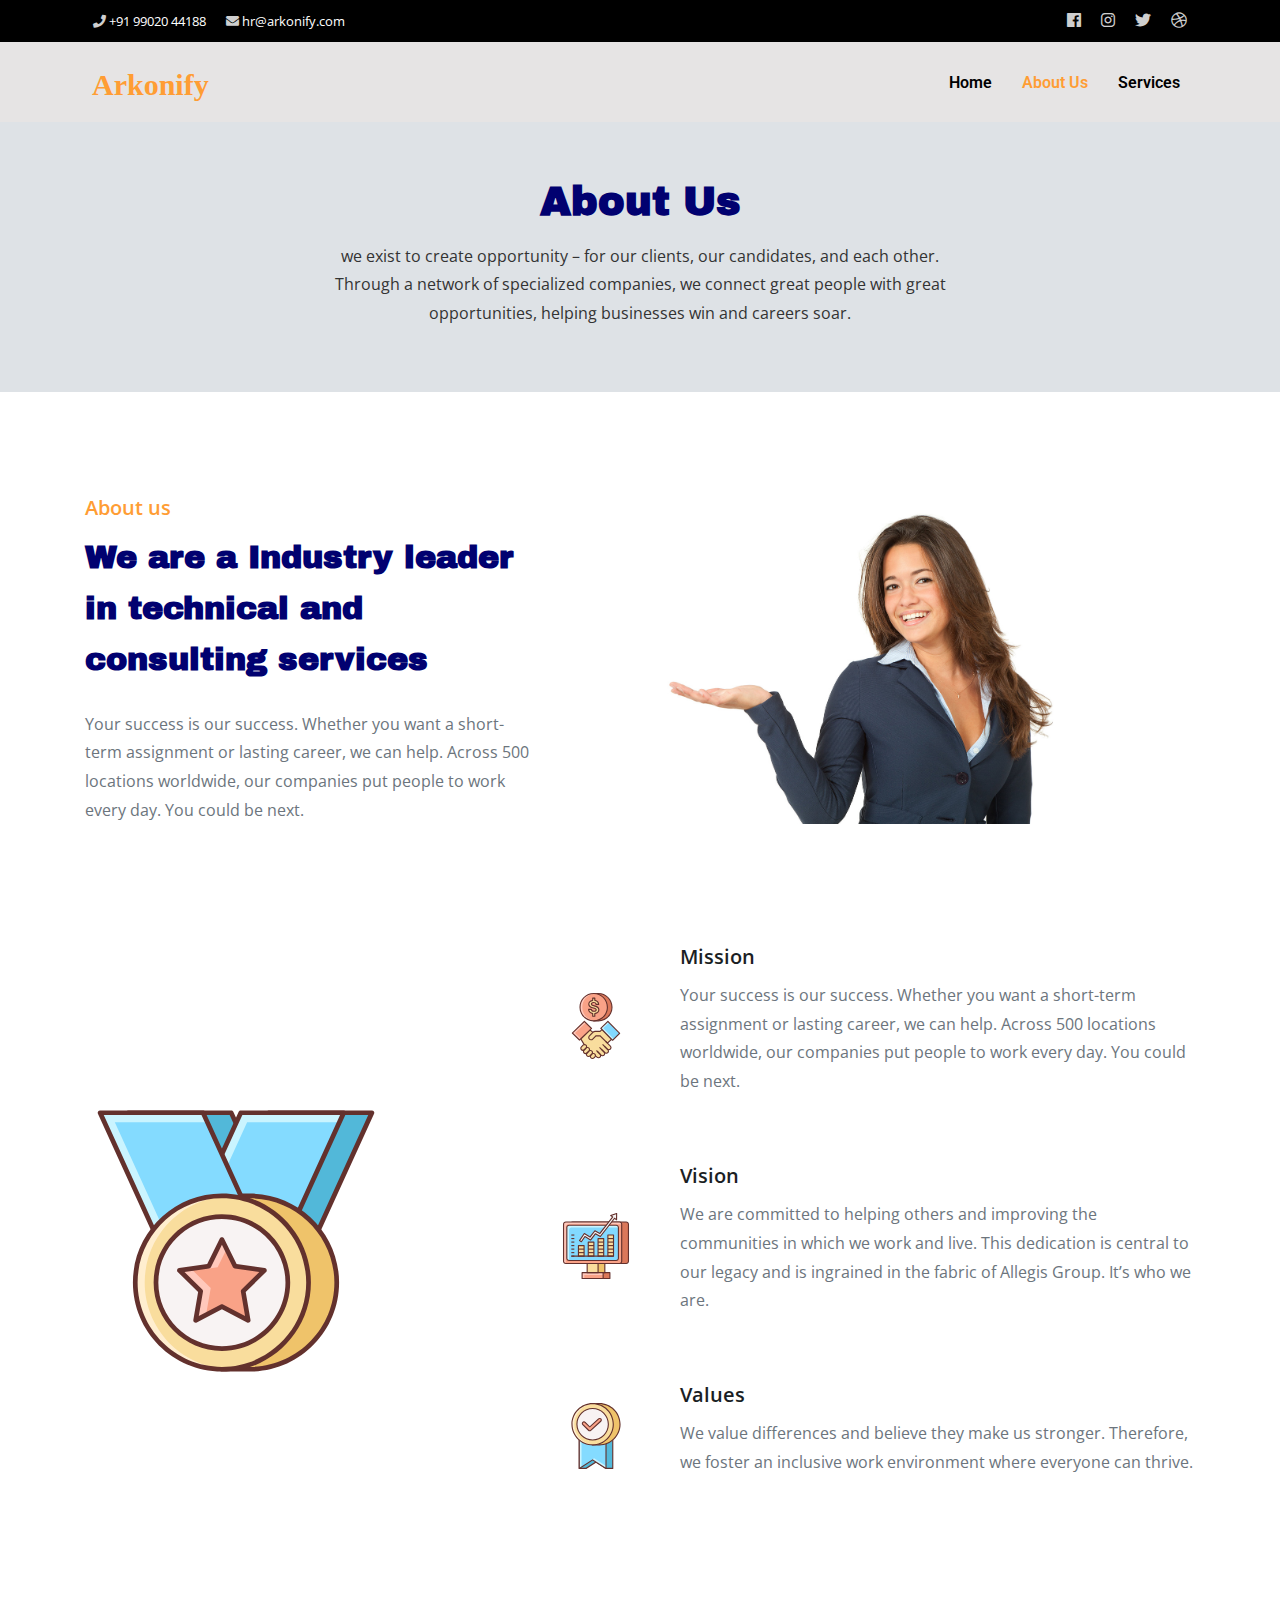
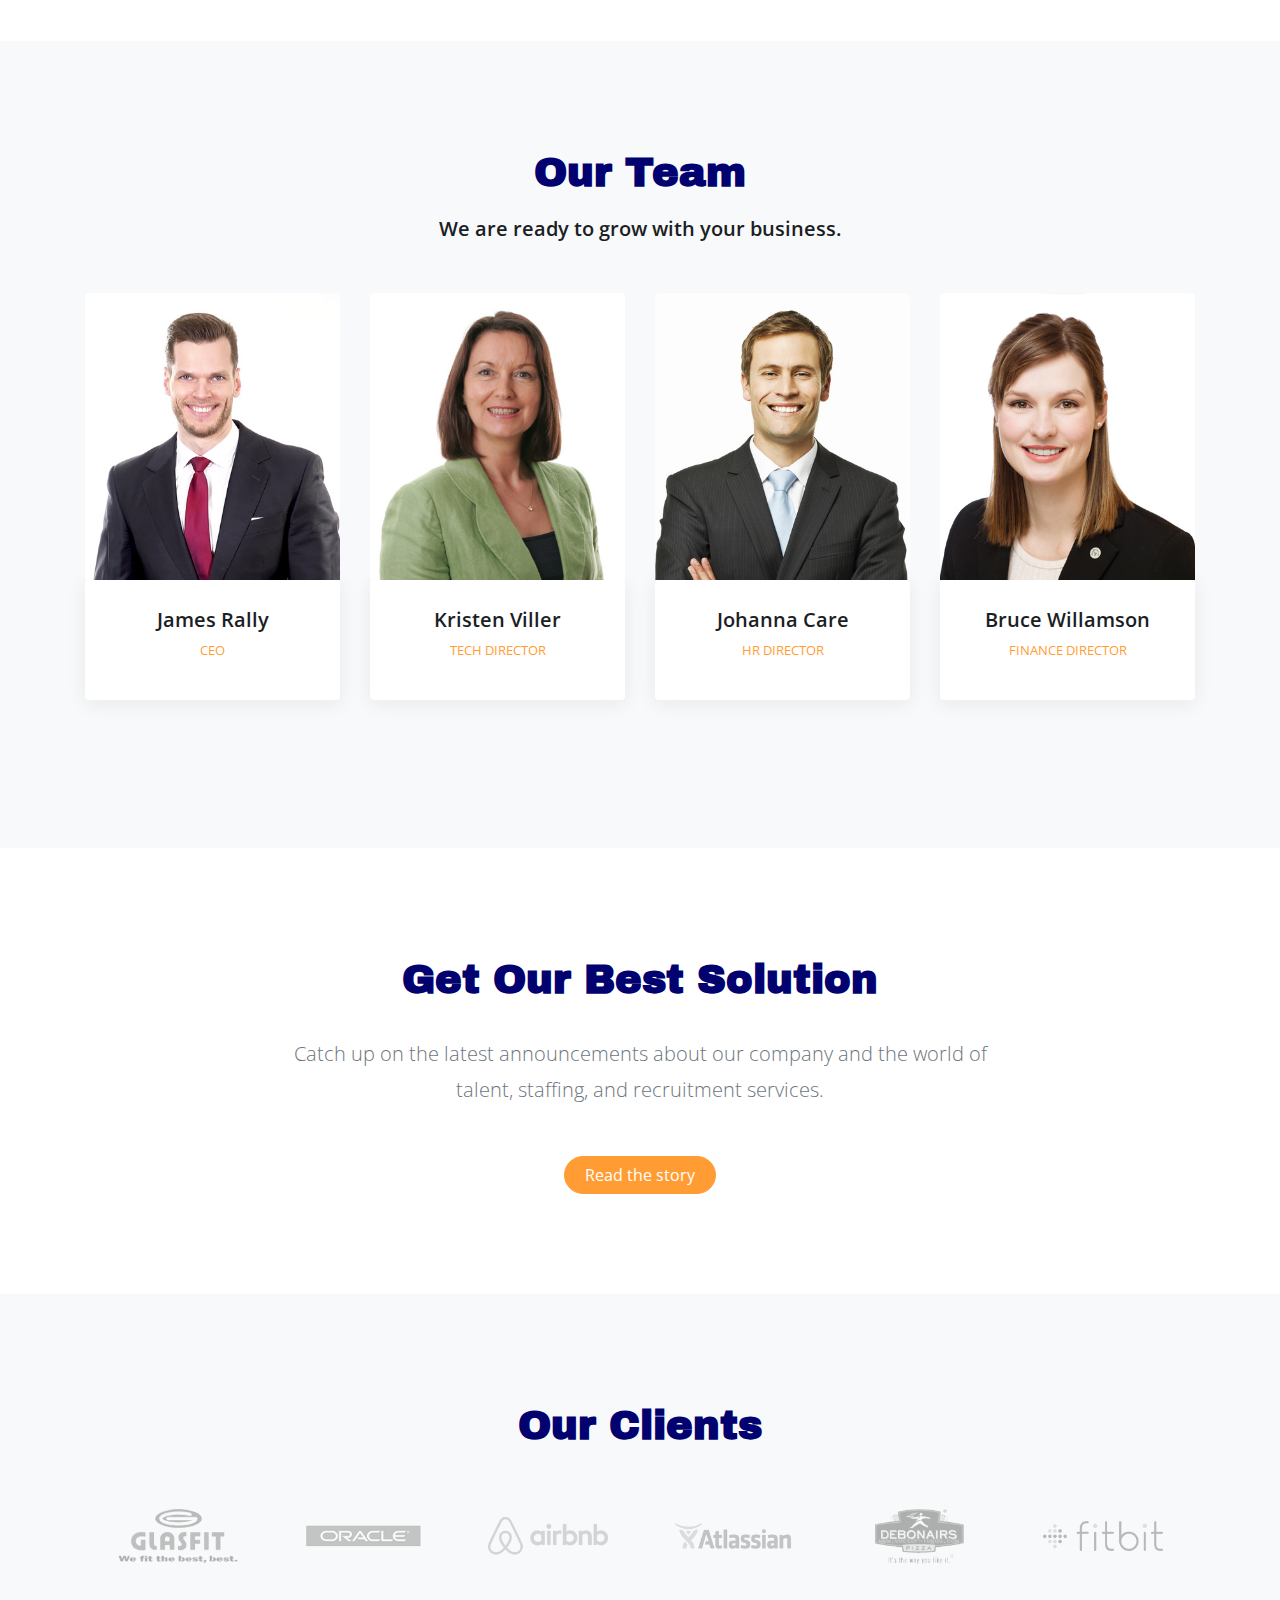
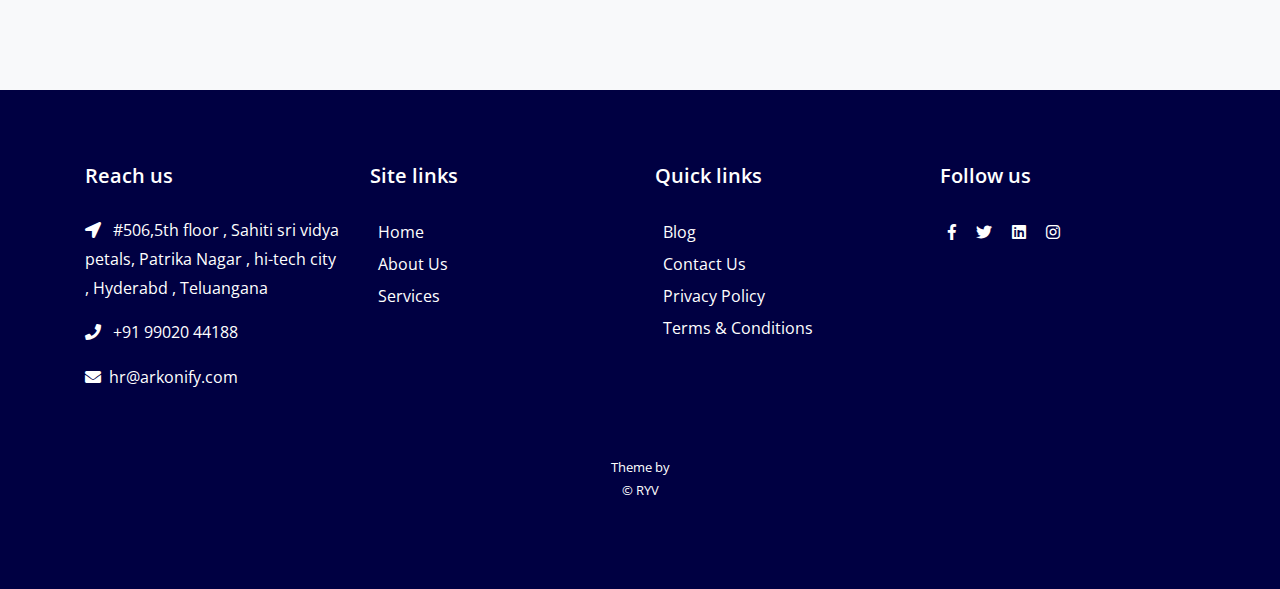
==== commit a77fdbb1: "empty commit" ====
--- a/about.html
+++ b/about.html
@@ -31,7 +31,7 @@
                 <!-- Social links -->
                 <ul class="list-inline text-center text-md-left mb-0">
                   <li class="list-inline-item mx-2" ><i class="fa fa-phone"></i> +91 99020 44188</li>
-                  <li class="list-inline-item mx-2" ><i class="fa fa-envelope" aria-hidden="true"></i> arkonifyweb@gmail.com</li>
+                  <li class="list-inline-item mx-2" ><i class="fa fa-envelope" aria-hidden="true"></i> hr@arkonify.com</li>
                 </ul>
               </div>
             </div>
@@ -295,7 +295,7 @@
  
 <p><i class="fa fa-location-arrow mr-2"></i> #506,5th floor , Sahiti sri vidya petals, Patrika Nagar , hi-tech city , Hyderabd , Teluangana </p>
 <p><i class="fa fa-phone mr-2"></i>  +91 99020 44188  </p>
-<p><i class="fa fa fa-envelope mr-2"></i>naveen@arkonify.com </p>
+<p><i class="fa fa fa-envelope mr-2"></i>hr@arkonify.com </p>
 
 
 </div>
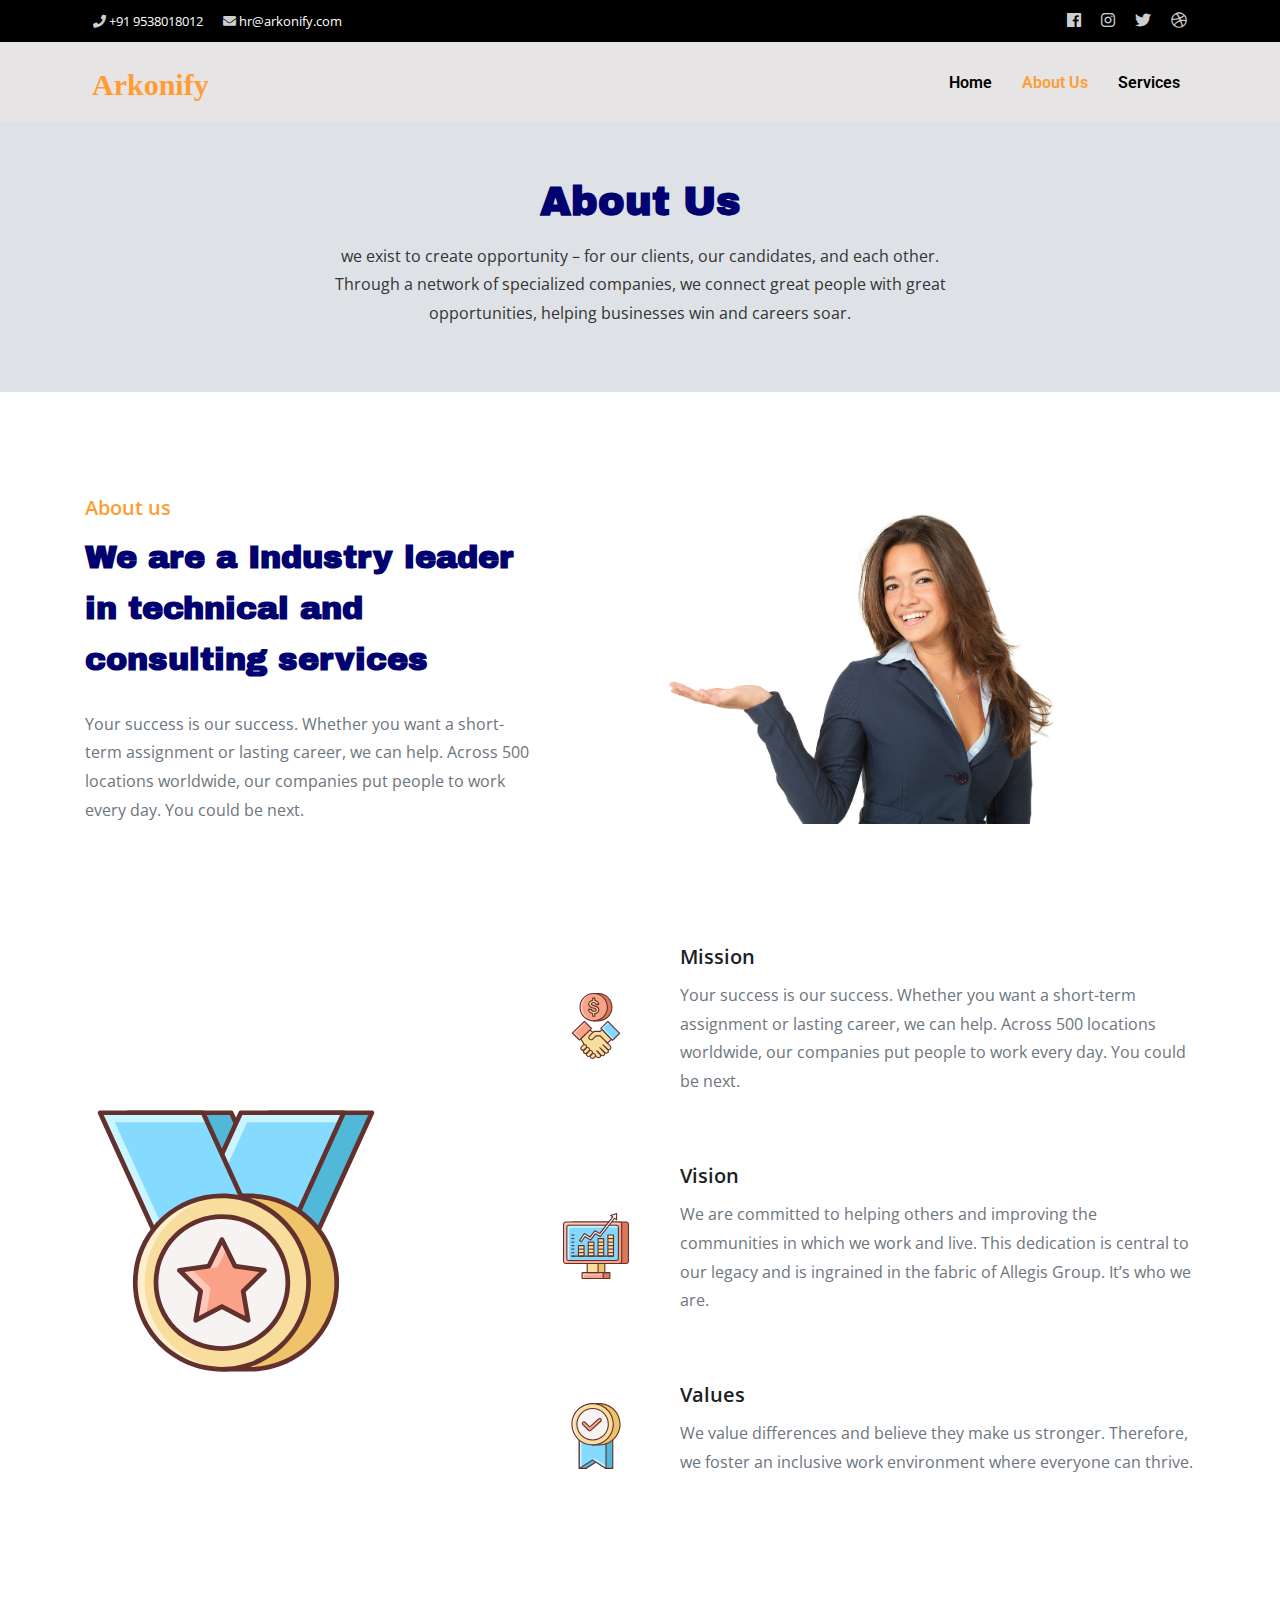
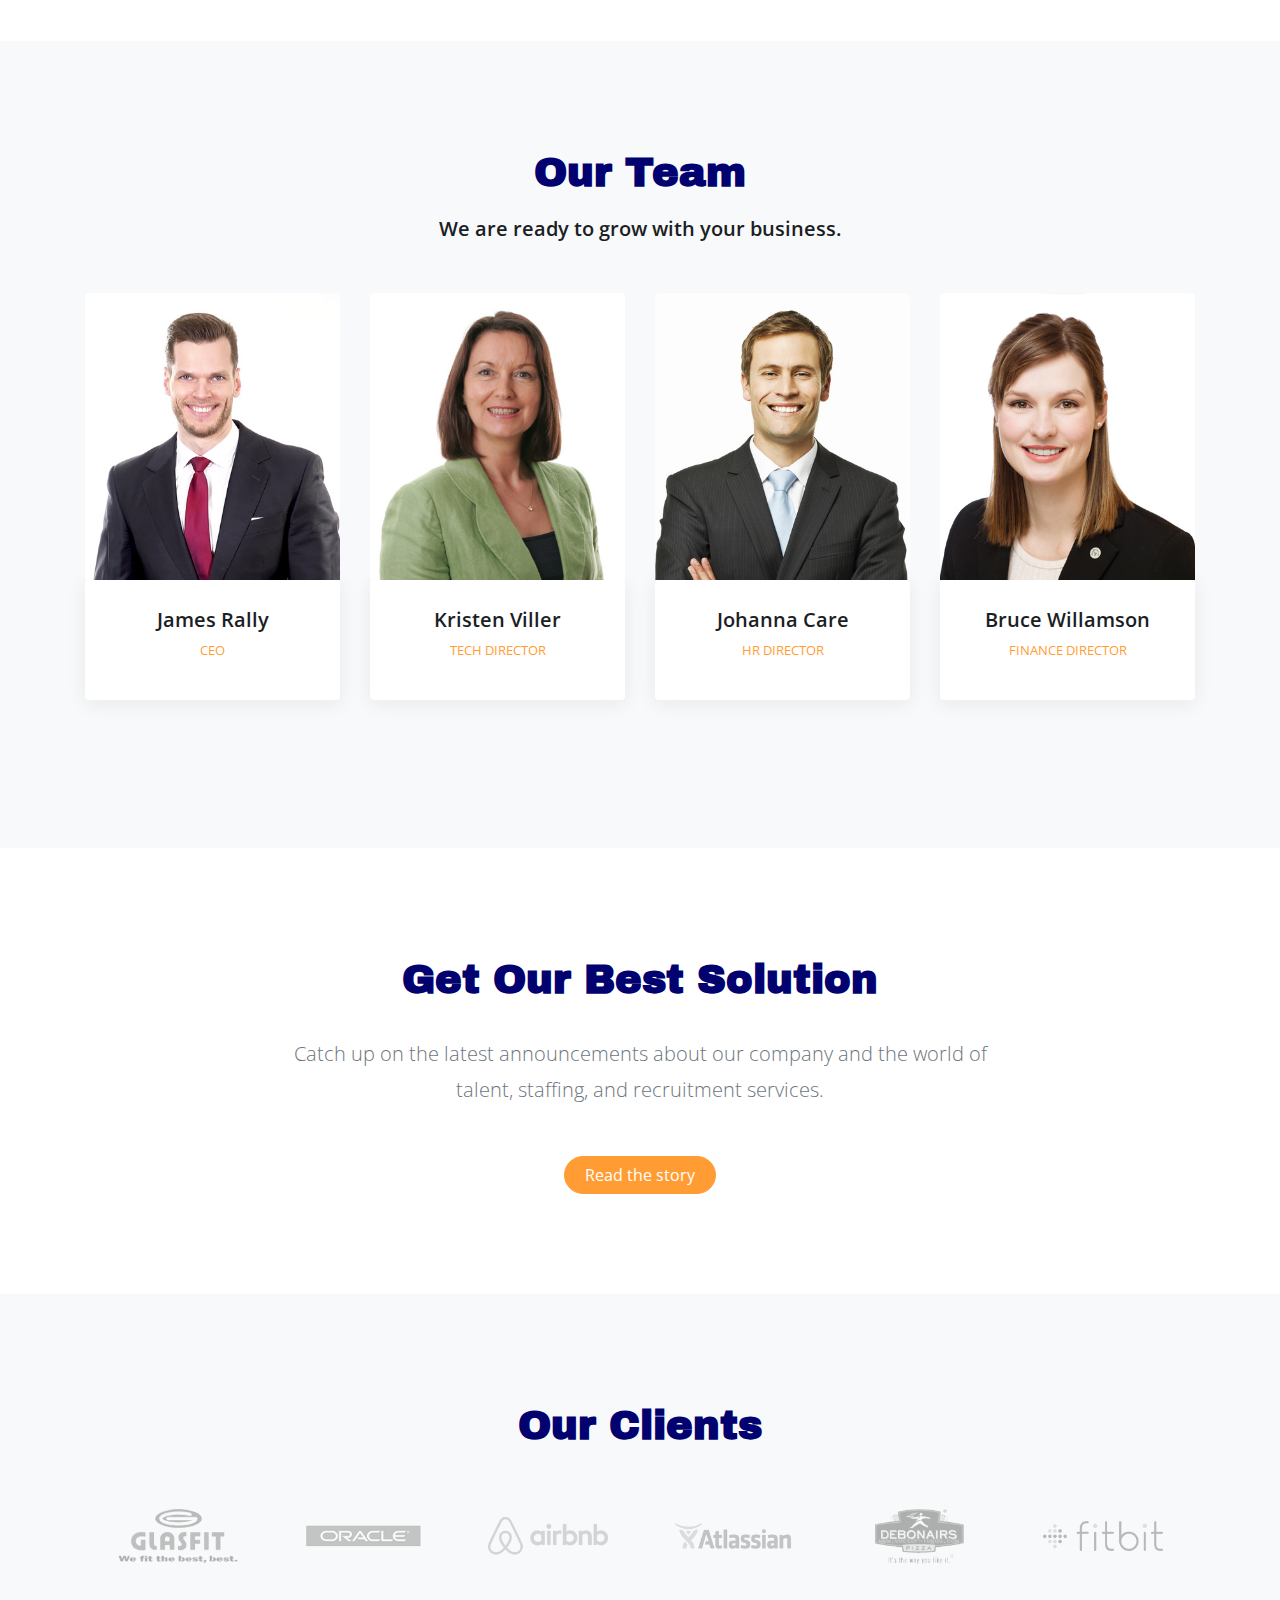
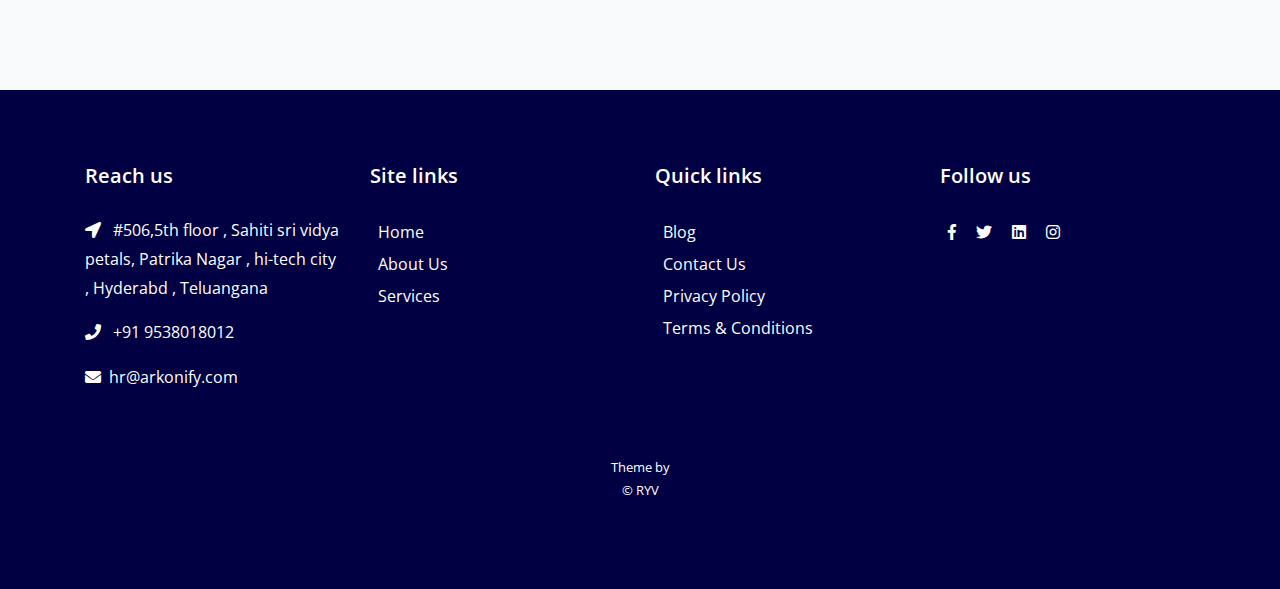
==== commit cc4fdad2: "empty commit" ====
--- a/about.html
+++ b/about.html
@@ -30,7 +30,7 @@
               <div class="nav-top-contact">
                 <!-- Social links -->
                 <ul class="list-inline text-center text-md-left mb-0">
-                  <li class="list-inline-item mx-2" ><i class="fa fa-phone"></i> +91 99020 44188</li>
+                  <li class="list-inline-item mx-2" ><i class="fa fa-phone"></i> +91 9538018012</li>
                   <li class="list-inline-item mx-2" ><i class="fa fa-envelope" aria-hidden="true"></i> hr@arkonify.com</li>
                 </ul>
               </div>
@@ -294,7 +294,7 @@
 <h5 class="mb-4">Reach us</h5>
  
 <p><i class="fa fa-location-arrow mr-2"></i> #506,5th floor , Sahiti sri vidya petals, Patrika Nagar , hi-tech city , Hyderabd , Teluangana </p>
-<p><i class="fa fa-phone mr-2"></i>  +91 99020 44188  </p>
+<p><i class="fa fa-phone mr-2"></i>  +91 9538018012  </p>
 <p><i class="fa fa fa-envelope mr-2"></i>hr@arkonify.com </p>
 
 
